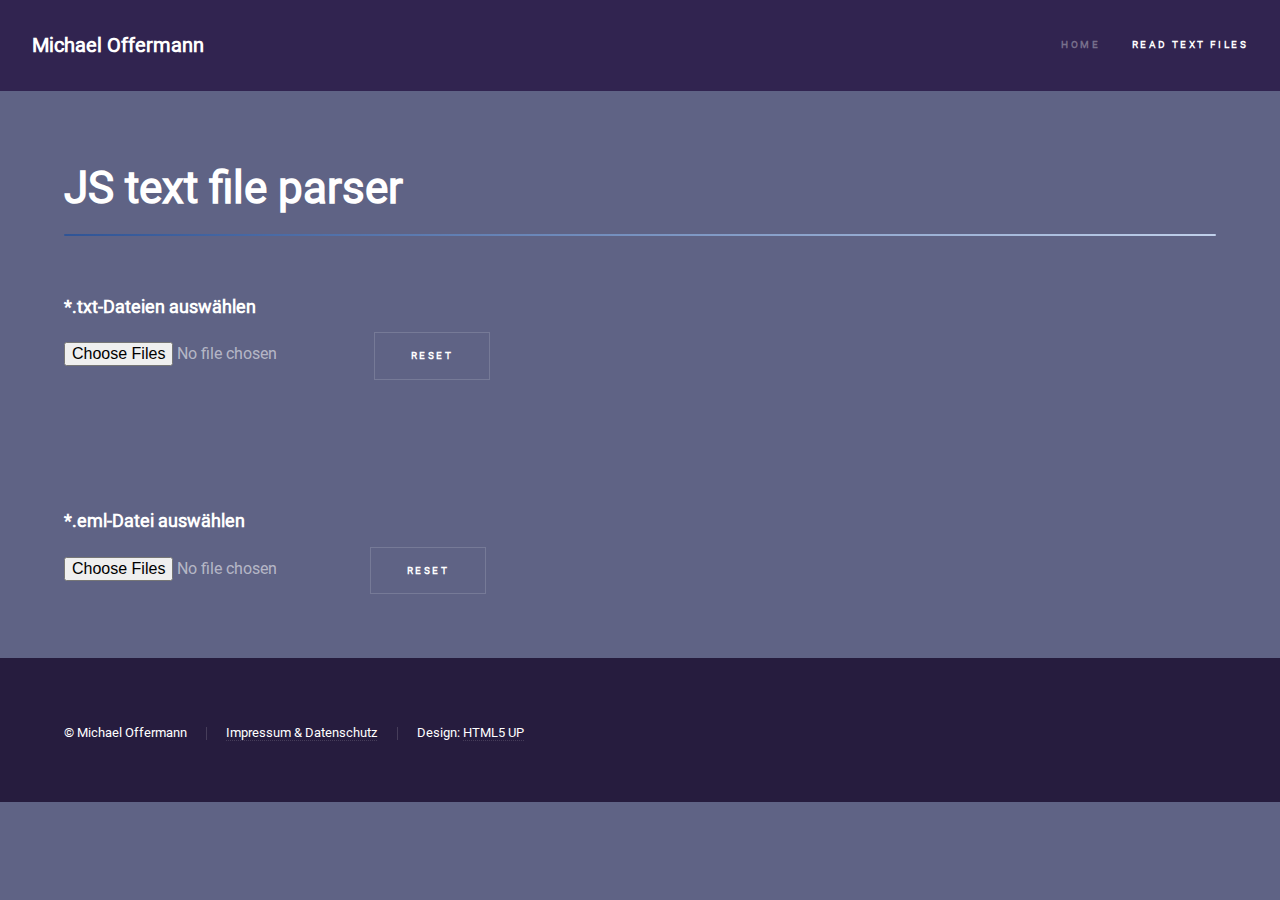
==== read-eml/index.html @ c966c5dd "added new page: eml-parser" ====
<!DOCTYPE HTML>
<!--
	Hyperspace by HTML5 UP
	html5up.net | @ajlkn
	Free for personal and commercial use under the CCA 3.0 license (html5up.net/license)
-->
<html lang="de">
	<head>
		<title>Txt parser – Michael Offermann</title>
		<meta charset="utf-8" />
		<meta name="viewport" content="width=device-width, initial-scale=1, user-scalable=no" />
		<link rel="stylesheet" href="../assets/css/main.css" />
		<noscript><link rel="stylesheet" href="../assets/css/noscript.css" /></noscript>
	</head>
	<body class="is-preload">

		<!-- Header -->
			<header id="header">
				<a href="../index.html" class="title">Michael Offermann</a>
				<nav>
					<ul>
						<li><a href="../index.html">Home</a></li>
						<li><a href="index.html" class="active">Read text files</a></li>
					</ul>
				</nav>
			</header>

		<!-- Wrapper -->
			<div id="wrapper">

				<!-- Main -->
					<section id="main" class="wrapper">
						<div class="inner">
							<h1 class="major">JS text file parser</h1>
							<form>
								<label for="inputfile">*.txt-Dateien auswählen</label>
								<input type="file" name="inputfile" id="inputfile" accept=".txt,.msg" multiple onchange="previewFile()">
								<input type="button" value="Reset" id="clearForm">
						</form>
						<div class="output"></p>
						</div>
					</section>
					<section id="main" class="wrapper">
						<div class="inner msg-example">

							<div class="field-block">
								<form><label for="src-file">*.eml-Datei auswählen</label> <input type="file" class="src-file" name="src-file" multiple /><input type="button" value="Reset" id="clearEmail"></form>

							</div>
						  
							<div class="msg-info" style="display: none;">
							  <div class="info-box wizard-msg">
								<!--.msg file name: <span class="msg-file-name"></span>-->
							  </div>
							  <div class="field-block">
								<div class="msg-body"></div>
								<div class="body-email">E-Mailadressen</div>
							  </div>
							</div>
						  </div>
					</section>
			</div>

		<!-- Footer -->
			<footer id="footer" class="wrapper alt">
				<div class="inner">
					<ul class="menu">
						<li>&copy; Michael Offermann</li><li><a href="../privacy.html">Impressum &amp; Datenschutz</a></li><li>Design: <a href="http://html5up.net">HTML5 UP</a></li>
					</ul>
				</div>
			</footer>

		<!-- Scripts -->
			<script src="../assets/js/jquery.min.js"></script>
			<script src="../assets/js/jquery.scrollex.min.js"></script>
			<script src="../assets/js/jquery.scrolly.min.js"></script>
			<script src="../assets/js/browser.min.js"></script>
			<script src="../assets/js/breakpoints.min.js"></script>
			<script src="../assets/js/util.js"></script>
			<script src="../assets/js/main.js"></script>
			<script src="document-import.js"></script>
			<script src="DataStream.js"></script>
			<script src="msg.reader.js"></script>
			<script src="parse-eml.js"></script>

	</body>
</html>
---- assets/css/main.css ----
@import url(fontawesome-all.min.css);
/* roboto-regular - latin */
@font-face {
  font-family: "Roboto";
  font-style: normal;
  font-weight: 400;
  font-display: swap;
  src: url("../webfonts/roboto-v29-latin-regular.eot"); /* IE9 Compat Modes */
  src: local(""),
    url("../webfonts/roboto-v29-latin-regular.eot?#iefix")
      format("embedded-opentype"),
    /* IE6-IE8 */ url("../webfonts/roboto-v29-latin-regular.woff2")
      format("woff2"),
    /* Super Modern Browsers */ url("../webfonts/roboto-v29-latin-regular.woff")
      format("woff"),
    /* Modern Browsers */ url("../webfonts/roboto-v29-latin-regular.ttf")
      format("truetype"),
    /* Safari, Android, iOS */
      url("../webfonts/roboto-v29-latin-regular.svg#Roboto") format("svg"); /* Legacy iOS */
}

/*
	Hyperspace by HTML5 UP
	html5up.net | @ajlkn
	Free for personal and commercial use under the CCA 3.0 license (html5up.net/license)
*/

html,
body,
div,
span,
applet,
object,
iframe,
h1,
h2,
h3,
h4,
h5,
h6,
p,
blockquote,
pre,
a,
abbr,
acronym,
address,
big,
cite,
code,
del,
dfn,
em,
img,
ins,
kbd,
q,
s,
samp,
small,
strike,
strong,
sub,
sup,
tt,
var,
b,
u,
i,
center,
dl,
dt,
dd,
ol,
ul,
li,
fieldset,
form,
label,
legend,
table,
caption,
tbody,
tfoot,
thead,
tr,
th,
td,
article,
aside,
canvas,
details,
embed,
figure,
figcaption,
footer,
header,
hgroup,
menu,
nav,
output,
ruby,
section,
summary,
time,
mark,
audio,
video {
  margin: 0;
  padding: 0;
  border: 0;
  font-size: 100%;
  font: inherit;
  vertical-align: baseline;
}

article,
aside,
details,
figcaption,
figure,
footer,
header,
hgroup,
menu,
nav,
section {
  display: block;
}

body {
  line-height: 1;
}

ol,
ul {
  list-style: none;
}

blockquote,
q {
  quotes: none;
}

blockquote:before,
blockquote:after,
q:before,
q:after {
  content: "";
  content: none;
}

table {
  border-collapse: collapse;
  border-spacing: 0;
}

body {
  -webkit-text-size-adjust: none;
}

mark {
  background-color: transparent;
  color: inherit;
}

input::-moz-focus-inner {
  border: 0;
  padding: 0;
}

input,
select,
textarea {
  -moz-appearance: none;
  -webkit-appearance: none;
  -ms-appearance: none;
  appearance: none;
}

/* Basic */

@-ms-viewport {
  width: device-width;
}

body {
  -ms-overflow-style: scrollbar;
}

@media screen and (max-width: 480px) {
  html,
  body {
    min-width: 320px;
  }
}

html {
  box-sizing: border-box;
}

*,
*:before,
*:after {
  box-sizing: inherit;
}

body {
  background: rgb(95, 99, 133) /*#312450 */;
}

body.is-preload *,
body.is-preload *:before,
body.is-preload *:after {
  -moz-animation: none !important;
  -webkit-animation: none !important;
  -ms-animation: none !important;
  animation: none !important;
  -moz-transition: none !important;
  -webkit-transition: none !important;
  -ms-transition: none !important;
  transition: none !important;
}

/* Type */

body,
input,
select,
textarea {
  color: rgba(255, 255, 255, 0.55);
  font-family: "Roboto", sans-serif;
  font-size: 16.5pt;
  font-weight: normal;
  line-height: 1.75;
}

@media screen and (max-width: 1680px) {
  body,
  input,
  select,
  textarea {
    font-size: 13pt;
  }
}

@media screen and (max-width: 1280px) {
  body,
  input,
  select,
  textarea {
    font-size: 12pt;
  }
}

@media screen and (max-width: 360px) {
  body,
  input,
  select,
  textarea {
    font-size: 11pt;
  }
}

a {
  -moz-transition: color 0.2s ease, border-bottom-color 0.2s ease;
  -webkit-transition: color 0.2s ease, border-bottom-color 0.2s ease;
  -ms-transition: color 0.2s ease, border-bottom-color 0.2s ease;
  transition: color 0.2s ease, border-bottom-color 0.2s ease;
  border-bottom: dotted 1px rgba(255, 255, 255, 0.35);
  color: inherit;
  text-decoration: none;
}

a:hover {
  border-bottom-color: transparent;
  color: #ffffff;
}

strong,
b {
  color: #ffffff;
  font-weight: bold;
}

em,
i {
  font-style: italic;
}

p {
  margin: 0 0 2em 0;
}

h1,
h2,
h3,
h4,
h5,
h6 {
  color: #ffffff;
  font-weight: bold;
  line-height: 1.5;
  margin: 0 0 0.5em 0;
}

h1 a,
h2 a,
h3 a,
h4 a,
h5 a,
h6 a {
  color: inherit;
  text-decoration: none;
}

h1 {
  font-size: 2.75em;
}

h1.major {
  margin: 0 0 1.3em 0;
  position: relative;
  padding-bottom: 0.35em;
}

h1.major:after {
  background-image: -moz-linear-gradient(to right, #2f5496, #c1d1eb);
  background-image: -webkit-linear-gradient(to right, #2f5496, #c1d1eb);
  background-image: -ms-linear-gradient(to right, #2f5496, #c1d1eb);
  background-image: linear-gradient(to right, #2f5496, #c1d1eb);
  -moz-transition: max-width 0.2s ease;
  -webkit-transition: max-width 0.2s ease;
  -ms-transition: max-width 0.2s ease;
  transition: max-width 0.2s ease;
  border-radius: 0.2em;
  bottom: 0;
  content: "";
  height: 0.05em;
  position: absolute;
  right: 0;
  width: 100%;
}

h2 {
  font-size: 1.75em;
}

h3 {
  font-size: 1.1em;
}

h4 {
  font-size: 1em;
}

h5 {
  font-size: 0.8em;
}

h6 {
  font-size: 0.6em;
}

@media screen and (max-width: 736px) {
  h1 {
    font-size: 2em;
  }

  h2 {
    font-size: 1.25em;
  }

  h3 {
    font-size: 1em;
  }

  h4 {
    font-size: 0.8em;
  }

  h5 {
    font-size: 0.6em;
  }

  h6 {
    font-size: 0.6em;
  }
}

sub {
  font-size: 0.8em;
  position: relative;
  top: 0.5em;
}

sup {
  font-size: 0.8em;
  position: relative;
  top: -0.5em;
}

blockquote {
  border-left: solid 4px rgba(255, 255, 255, 0.15);
  font-style: italic;
  margin: 0 0 2em 0;
  padding: 0.5em 0 0.5em 2em;
}

code {
  background: rgba(255, 255, 255, 0.05);
  border-radius: 0.25em;
  border: solid 1px rgba(255, 255, 255, 0.15);
  font-family: "Courier New", monospace;
  font-size: 0.9em;
  margin: 0 0.25em;
  padding: 0.25em 0.65em;
}

pre {
  -webkit-overflow-scrolling: touch;
  font-family: "Courier New", monospace;
  font-size: 0.9em;
  margin: 0 0 2em 0;
}

pre code {
  display: block;
  line-height: 1.75em;
  padding: 1em 1.5em;
  overflow-x: auto;
}

hr {
  border: 0;
  border-bottom: solid 1px rgba(255, 255, 255, 0.15);
  margin: 2em 0;
}

hr.major {
  margin: 3em 0;
}

.align-left {
  text-align: left;
}

.align-center {
  text-align: center;
}

.align-right {
  text-align: right;
}

/* Row */

.row {
  display: flex;
  flex-wrap: wrap;
  box-sizing: border-box;
  align-items: stretch;
}

.row > * {
  box-sizing: border-box;
}

.row.gtr-uniform > * > :last-child {
  margin-bottom: 0;
}

.row.aln-left {
  justify-content: flex-start;
}

.row.aln-center {
  justify-content: center;
}

.row.aln-right {
  justify-content: flex-end;
}

.row.aln-top {
  align-items: flex-start;
}

.row.aln-middle {
  align-items: center;
}

.row.aln-bottom {
  align-items: flex-end;
}

.row > .imp {
  order: -1;
}

.row > .col-1 {
  width: 8.33333%;
}

.row > .off-1 {
  margin-left: 8.33333%;
}

.row > .col-2 {
  width: 16.66667%;
}

.row > .off-2 {
  margin-left: 16.66667%;
}

.row > .col-3 {
  width: 25%;
}

.row > .off-3 {
  margin-left: 25%;
}

.row > .col-4 {
  width: 33.33333%;
}

.row > .off-4 {
  margin-left: 33.33333%;
}

.row > .col-5 {
  width: 41.66667%;
}

.row > .off-5 {
  margin-left: 41.66667%;
}

.row > .col-6 {
  width: 50%;
}

.row > .off-6 {
  margin-left: 50%;
}

.row > .col-7 {
  width: 58.33333%;
}

.row > .off-7 {
  margin-left: 58.33333%;
}

.row > .col-8 {
  width: 66.66667%;
}

.row > .off-8 {
  margin-left: 66.66667%;
}

.row > .col-9 {
  width: 75%;
}

.row > .off-9 {
  margin-left: 75%;
}

.row > .col-10 {
  width: 83.33333%;
}

.row > .off-10 {
  margin-left: 83.33333%;
}

.row > .col-11 {
  width: 91.66667%;
}

.row > .off-11 {
  margin-left: 91.66667%;
}

.row > .col-12 {
  width: 100%;
}

.row > .off-12 {
  margin-left: 100%;
}

.row.gtr-0 {
  margin-top: 0;
  margin-left: 0em;
}

.row.gtr-0 > * {
  padding: 0 0 0 0em;
}

.row.gtr-0.gtr-uniform {
  margin-top: 0em;
}

.row.gtr-0.gtr-uniform > * {
  padding-top: 0em;
}

.row.gtr-25 {
  margin-top: 0;
  margin-left: -0.375em;
}

.row.gtr-25 > * {
  padding: 0 0 0 0.375em;
}

.row.gtr-25.gtr-uniform {
  margin-top: -0.375em;
}

.row.gtr-25.gtr-uniform > * {
  padding-top: 0.375em;
}

.row.gtr-50 {
  margin-top: 0;
  margin-left: -0.75em;
}

.row.gtr-50 > * {
  padding: 0 0 0 0.75em;
}

.row.gtr-50.gtr-uniform {
  margin-top: -0.75em;
}

.row.gtr-50.gtr-uniform > * {
  padding-top: 0.75em;
}

.row {
  margin-top: 0;
  margin-left: -1.5em;
}

.row > * {
  padding: 0 0 0 1.5em;
}

.row.gtr-uniform {
  margin-top: -1.5em;
}

.row.gtr-uniform > * {
  padding-top: 1.5em;
}

.row.gtr-150 {
  margin-top: 0;
  margin-left: -2.25em;
}

.row.gtr-150 > * {
  padding: 0 0 0 2.25em;
}

.row.gtr-150.gtr-uniform {
  margin-top: -2.25em;
}

.row.gtr-150.gtr-uniform > * {
  padding-top: 2.25em;
}

.row.gtr-200 {
  margin-top: 0;
  margin-left: -3em;
}

.row.gtr-200 > * {
  padding: 0 0 0 3em;
}

.row.gtr-200.gtr-uniform {
  margin-top: -3em;
}

.row.gtr-200.gtr-uniform > * {
  padding-top: 3em;
}

@media screen and (max-width: 1680px) {
  .row {
    display: flex;
    flex-wrap: wrap;
    box-sizing: border-box;
    align-items: stretch;
  }

  .row > * {
    box-sizing: border-box;
  }

  .row.gtr-uniform > * > :last-child {
    margin-bottom: 0;
  }

  .row.aln-left {
    justify-content: flex-start;
  }

  .row.aln-center {
    justify-content: center;
  }

  .row.aln-right {
    justify-content: flex-end;
  }

  .row.aln-top {
    align-items: flex-start;
  }

  .row.aln-middle {
    align-items: center;
  }

  .row.aln-bottom {
    align-items: flex-end;
  }

  .row > .imp-xlarge {
    order: -1;
  }

  .row > .col-1-xlarge {
    width: 8.33333%;
  }

  .row > .off-1-xlarge {
    margin-left: 8.33333%;
  }

  .row > .col-2-xlarge {
    width: 16.66667%;
  }

  .row > .off-2-xlarge {
    margin-left: 16.66667%;
  }

  .row > .col-3-xlarge {
    width: 25%;
  }

  .row > .off-3-xlarge {
    margin-left: 25%;
  }

  .row > .col-4-xlarge {
    width: 33.33333%;
  }

  .row > .off-4-xlarge {
    margin-left: 33.33333%;
  }

  .row > .col-5-xlarge {
    width: 41.66667%;
  }

  .row > .off-5-xlarge {
    margin-left: 41.66667%;
  }

  .row > .col-6-xlarge {
    width: 50%;
  }

  .row > .off-6-xlarge {
    margin-left: 50%;
  }

  .row > .col-7-xlarge {
    width: 58.33333%;
  }

  .row > .off-7-xlarge {
    margin-left: 58.33333%;
  }

  .row > .col-8-xlarge {
    width: 66.66667%;
  }

  .row > .off-8-xlarge {
    margin-left: 66.66667%;
  }

  .row > .col-9-xlarge {
    width: 75%;
  }

  .row > .off-9-xlarge {
    margin-left: 75%;
  }

  .row > .col-10-xlarge {
    width: 83.33333%;
  }

  .row > .off-10-xlarge {
    margin-left: 83.33333%;
  }

  .row > .col-11-xlarge {
    width: 91.66667%;
  }

  .row > .off-11-xlarge {
    margin-left: 91.66667%;
  }

  .row > .col-12-xlarge {
    width: 100%;
  }

  .row > .off-12-xlarge {
    margin-left: 100%;
  }

  .row.gtr-0 {
    margin-top: 0;
    margin-left: 0em;
  }

  .row.gtr-0 > * {
    padding: 0 0 0 0em;
  }

  .row.gtr-0.gtr-uniform {
    margin-top: 0em;
  }

  .row.gtr-0.gtr-uniform > * {
    padding-top: 0em;
  }

  .row.gtr-25 {
    margin-top: 0;
    margin-left: -0.375em;
  }

  .row.gtr-25 > * {
    padding: 0 0 0 0.375em;
  }

  .row.gtr-25.gtr-uniform {
    margin-top: -0.375em;
  }

  .row.gtr-25.gtr-uniform > * {
    padding-top: 0.375em;
  }

  .row.gtr-50 {
    margin-top: 0;
    margin-left: -0.75em;
  }

  .row.gtr-50 > * {
    padding: 0 0 0 0.75em;
  }

  .row.gtr-50.gtr-uniform {
    margin-top: -0.75em;
  }

  .row.gtr-50.gtr-uniform > * {
    padding-top: 0.75em;
  }

  .row {
    margin-top: 0;
    margin-left: -1.5em;
  }

  .row > * {
    padding: 0 0 0 1.5em;
  }

  .row.gtr-uniform {
    margin-top: -1.5em;
  }

  .row.gtr-uniform > * {
    padding-top: 1.5em;
  }

  .row.gtr-150 {
    margin-top: 0;
    margin-left: -2.25em;
  }

  .row.gtr-150 > * {
    padding: 0 0 0 2.25em;
  }

  .row.gtr-150.gtr-uniform {
    margin-top: -2.25em;
  }

  .row.gtr-150.gtr-uniform > * {
    padding-top: 2.25em;
  }

  .row.gtr-200 {
    margin-top: 0;
    margin-left: -3em;
  }

  .row.gtr-200 > * {
    padding: 0 0 0 3em;
  }

  .row.gtr-200.gtr-uniform {
    margin-top: -3em;
  }

  .row.gtr-200.gtr-uniform > * {
    padding-top: 3em;
  }
}

@media screen and (max-width: 1280px) {
  .row {
    display: flex;
    flex-wrap: wrap;
    box-sizing: border-box;
    align-items: stretch;
  }

  .row > * {
    box-sizing: border-box;
  }

  .row.gtr-uniform > * > :last-child {
    margin-bottom: 0;
  }

  .row.aln-left {
    justify-content: flex-start;
  }

  .row.aln-center {
    justify-content: center;
  }

  .row.aln-right {
    justify-content: flex-end;
  }

  .row.aln-top {
    align-items: flex-start;
  }

  .row.aln-middle {
    align-items: center;
  }

  .row.aln-bottom {
    align-items: flex-end;
  }

  .row > .imp-large {
    order: -1;
  }

  .row > .col-1-large {
    width: 8.33333%;
  }

  .row > .off-1-large {
    margin-left: 8.33333%;
  }

  .row > .col-2-large {
    width: 16.66667%;
  }

  .row > .off-2-large {
    margin-left: 16.66667%;
  }

  .row > .col-3-large {
    width: 25%;
  }

  .row > .off-3-large {
    margin-left: 25%;
  }

  .row > .col-4-large {
    width: 33.33333%;
  }

  .row > .off-4-large {
    margin-left: 33.33333%;
  }

  .row > .col-5-large {
    width: 41.66667%;
  }

  .row > .off-5-large {
    margin-left: 41.66667%;
  }

  .row > .col-6-large {
    width: 50%;
  }

  .row > .off-6-large {
    margin-left: 50%;
  }

  .row > .col-7-large {
    width: 58.33333%;
  }

  .row > .off-7-large {
    margin-left: 58.33333%;
  }

  .row > .col-8-large {
    width: 66.66667%;
  }

  .row > .off-8-large {
    margin-left: 66.66667%;
  }

  .row > .col-9-large {
    width: 75%;
  }

  .row > .off-9-large {
    margin-left: 75%;
  }

  .row > .col-10-large {
    width: 83.33333%;
  }

  .row > .off-10-large {
    margin-left: 83.33333%;
  }

  .row > .col-11-large {
    width: 91.66667%;
  }

  .row > .off-11-large {
    margin-left: 91.66667%;
  }

  .row > .col-12-large {
    width: 100%;
  }

  .row > .off-12-large {
    margin-left: 100%;
  }

  .row.gtr-0 {
    margin-top: 0;
    margin-left: 0em;
  }

  .row.gtr-0 > * {
    padding: 0 0 0 0em;
  }

  .row.gtr-0.gtr-uniform {
    margin-top: 0em;
  }

  .row.gtr-0.gtr-uniform > * {
    padding-top: 0em;
  }

  .row.gtr-25 {
    margin-top: 0;
    margin-left: -0.375em;
  }

  .row.gtr-25 > * {
    padding: 0 0 0 0.375em;
  }

  .row.gtr-25.gtr-uniform {
    margin-top: -0.375em;
  }

  .row.gtr-25.gtr-uniform > * {
    padding-top: 0.375em;
  }

  .row.gtr-50 {
    margin-top: 0;
    margin-left: -0.75em;
  }

  .row.gtr-50 > * {
    padding: 0 0 0 0.75em;
  }

  .row.gtr-50.gtr-uniform {
    margin-top: -0.75em;
  }

  .row.gtr-50.gtr-uniform > * {
    padding-top: 0.75em;
  }

  .row {
    margin-top: 0;
    margin-left: -1.5em;
  }

  .row > * {
    padding: 0 0 0 1.5em;
  }

  .row.gtr-uniform {
    margin-top: -1.5em;
  }

  .row.gtr-uniform > * {
    padding-top: 1.5em;
  }

  .row.gtr-150 {
    margin-top: 0;
    margin-left: -2.25em;
  }

  .row.gtr-150 > * {
    padding: 0 0 0 2.25em;
  }

  .row.gtr-150.gtr-uniform {
    margin-top: -2.25em;
  }

  .row.gtr-150.gtr-uniform > * {
    padding-top: 2.25em;
  }

  .row.gtr-200 {
    margin-top: 0;
    margin-left: -3em;
  }

  .row.gtr-200 > * {
    padding: 0 0 0 3em;
  }

  .row.gtr-200.gtr-uniform {
    margin-top: -3em;
  }

  .row.gtr-200.gtr-uniform > * {
    padding-top: 3em;
  }
}

@media screen and (max-width: 980px) {
  .row {
    display: flex;
    flex-wrap: wrap;
    box-sizing: border-box;
    align-items: stretch;
  }

  .row > * {
    box-sizing: border-box;
  }

  .row.gtr-uniform > * > :last-child {
    margin-bottom: 0;
  }

  .row.aln-left {
    justify-content: flex-start;
  }

  .row.aln-center {
    justify-content: center;
  }

  .row.aln-right {
    justify-content: flex-end;
  }

  .row.aln-top {
    align-items: flex-start;
  }

  .row.aln-middle {
    align-items: center;
  }

  .row.aln-bottom {
    align-items: flex-end;
  }

  .row > .imp-medium {
    order: -1;
  }

  .row > .col-1-medium {
    width: 8.33333%;
  }

  .row > .off-1-medium {
    margin-left: 8.33333%;
  }

  .row > .col-2-medium {
    width: 16.66667%;
  }

  .row > .off-2-medium {
    margin-left: 16.66667%;
  }

  .row > .col-3-medium {
    width: 25%;
  }

  .row > .off-3-medium {
    margin-left: 25%;
  }

  .row > .col-4-medium {
    width: 33.33333%;
  }

  .row > .off-4-medium {
    margin-left: 33.33333%;
  }

  .row > .col-5-medium {
    width: 41.66667%;
  }

  .row > .off-5-medium {
    margin-left: 41.66667%;
  }

  .row > .col-6-medium {
    width: 50%;
  }

  .row > .off-6-medium {
    margin-left: 50%;
  }

  .row > .col-7-medium {
    width: 58.33333%;
  }

  .row > .off-7-medium {
    margin-left: 58.33333%;
  }

  .row > .col-8-medium {
    width: 66.66667%;
  }

  .row > .off-8-medium {
    margin-left: 66.66667%;
  }

  .row > .col-9-medium {
    width: 75%;
  }

  .row > .off-9-medium {
    margin-left: 75%;
  }

  .row > .col-10-medium {
    width: 83.33333%;
  }

  .row > .off-10-medium {
    margin-left: 83.33333%;
  }

  .row > .col-11-medium {
    width: 91.66667%;
  }

  .row > .off-11-medium {
    margin-left: 91.66667%;
  }

  .row > .col-12-medium {
    width: 100%;
  }

  .row > .off-12-medium {
    margin-left: 100%;
  }

  .row.gtr-0 {
    margin-top: 0;
    margin-left: 0em;
  }

  .row.gtr-0 > * {
    padding: 0 0 0 0em;
  }

  .row.gtr-0.gtr-uniform {
    margin-top: 0em;
  }

  .row.gtr-0.gtr-uniform > * {
    padding-top: 0em;
  }

  .row.gtr-25 {
    margin-top: 0;
    margin-left: -0.375em;
  }

  .row.gtr-25 > * {
    padding: 0 0 0 0.375em;
  }

  .row.gtr-25.gtr-uniform {
    margin-top: -0.375em;
  }

  .row.gtr-25.gtr-uniform > * {
    padding-top: 0.375em;
  }

  .row.gtr-50 {
    margin-top: 0;
    margin-left: -0.75em;
  }

  .row.gtr-50 > * {
    padding: 0 0 0 0.75em;
  }

  .row.gtr-50.gtr-uniform {
    margin-top: -0.75em;
  }

  .row.gtr-50.gtr-uniform > * {
    padding-top: 0.75em;
  }

  .row {
    margin-top: 0;
    margin-left: -1.5em;
  }

  .row > * {
    padding: 0 0 0 1.5em;
  }

  .row.gtr-uniform {
    margin-top: -1.5em;
  }

  .row.gtr-uniform > * {
    padding-top: 1.5em;
  }

  .row.gtr-150 {
    margin-top: 0;
    margin-left: -2.25em;
  }

  .row.gtr-150 > * {
    padding: 0 0 0 2.25em;
  }

  .row.gtr-150.gtr-uniform {
    margin-top: -2.25em;
  }

  .row.gtr-150.gtr-uniform > * {
    padding-top: 2.25em;
  }

  .row.gtr-200 {
    margin-top: 0;
    margin-left: -3em;
  }

  .row.gtr-200 > * {
    padding: 0 0 0 3em;
  }

  .row.gtr-200.gtr-uniform {
    margin-top: -3em;
  }

  .row.gtr-200.gtr-uniform > * {
    padding-top: 3em;
  }
}

@media screen and (max-width: 736px) {
  .row {
    display: flex;
    flex-wrap: wrap;
    box-sizing: border-box;
    align-items: stretch;
  }

  .row > * {
    box-sizing: border-box;
  }

  .row.gtr-uniform > * > :last-child {
    margin-bottom: 0;
  }

  .row.aln-left {
    justify-content: flex-start;
  }

  .row.aln-center {
    justify-content: center;
  }

  .row.aln-right {
    justify-content: flex-end;
  }

  .row.aln-top {
    align-items: flex-start;
  }

  .row.aln-middle {
    align-items: center;
  }

  .row.aln-bottom {
    align-items: flex-end;
  }

  .row > .imp-small {
    order: -1;
  }

  .row > .col-1-small {
    width: 8.33333%;
  }

  .row > .off-1-small {
    margin-left: 8.33333%;
  }

  .row > .col-2-small {
    width: 16.66667%;
  }

  .row > .off-2-small {
    margin-left: 16.66667%;
  }

  .row > .col-3-small {
    width: 25%;
  }

  .row > .off-3-small {
    margin-left: 25%;
  }

  .row > .col-4-small {
    width: 33.33333%;
  }

  .row > .off-4-small {
    margin-left: 33.33333%;
  }

  .row > .col-5-small {
    width: 41.66667%;
  }

  .row > .off-5-small {
    margin-left: 41.66667%;
  }

  .row > .col-6-small {
    width: 50%;
  }

  .row > .off-6-small {
    margin-left: 50%;
  }

  .row > .col-7-small {
    width: 58.33333%;
  }

  .row > .off-7-small {
    margin-left: 58.33333%;
  }

  .row > .col-8-small {
    width: 66.66667%;
  }

  .row > .off-8-small {
    margin-left: 66.66667%;
  }

  .row > .col-9-small {
    width: 75%;
  }

  .row > .off-9-small {
    margin-left: 75%;
  }

  .row > .col-10-small {
    width: 83.33333%;
  }

  .row > .off-10-small {
    margin-left: 83.33333%;
  }

  .row > .col-11-small {
    width: 91.66667%;
  }

  .row > .off-11-small {
    margin-left: 91.66667%;
  }

  .row > .col-12-small {
    width: 100%;
  }

  .row > .off-12-small {
    margin-left: 100%;
  }

  .row.gtr-0 {
    margin-top: 0;
    margin-left: 0em;
  }

  .row.gtr-0 > * {
    padding: 0 0 0 0em;
  }

  .row.gtr-0.gtr-uniform {
    margin-top: 0em;
  }

  .row.gtr-0.gtr-uniform > * {
    padding-top: 0em;
  }

  .row.gtr-25 {
    margin-top: 0;
    margin-left: -0.375em;
  }

  .row.gtr-25 > * {
    padding: 0 0 0 0.375em;
  }

  .row.gtr-25.gtr-uniform {
    margin-top: -0.375em;
  }

  .row.gtr-25.gtr-uniform > * {
    padding-top: 0.375em;
  }

  .row.gtr-50 {
    margin-top: 0;
    margin-left: -0.75em;
  }

  .row.gtr-50 > * {
    padding: 0 0 0 0.75em;
  }

  .row.gtr-50.gtr-uniform {
    margin-top: -0.75em;
  }

  .row.gtr-50.gtr-uniform > * {
    padding-top: 0.75em;
  }

  .row {
    margin-top: 0;
    margin-left: -1.5em;
  }

  .row > * {
    padding: 0 0 0 1.5em;
  }

  .row.gtr-uniform {
    margin-top: -1.5em;
  }

  .row.gtr-uniform > * {
    padding-top: 1.5em;
  }

  .row.gtr-150 {
    margin-top: 0;
    margin-left: -2.25em;
  }

  .row.gtr-150 > * {
    padding: 0 0 0 2.25em;
  }

  .row.gtr-150.gtr-uniform {
    margin-top: -2.25em;
  }

  .row.gtr-150.gtr-uniform > * {
    padding-top: 2.25em;
  }

  .row.gtr-200 {
    margin-top: 0;
    margin-left: -3em;
  }

  .row.gtr-200 > * {
    padding: 0 0 0 3em;
  }

  .row.gtr-200.gtr-uniform {
    margin-top: -3em;
  }

  .row.gtr-200.gtr-uniform > * {
    padding-top: 3em;
  }
}

@media screen and (max-width: 480px) {
  .row {
    display: flex;
    flex-wrap: wrap;
    box-sizing: border-box;
    align-items: stretch;
  }

  .row > * {
    box-sizing: border-box;
  }

  .row.gtr-uniform > * > :last-child {
    margin-bottom: 0;
  }

  .row.aln-left {
    justify-content: flex-start;
  }

  .row.aln-center {
    justify-content: center;
  }

  .row.aln-right {
    justify-content: flex-end;
  }

  .row.aln-top {
    align-items: flex-start;
  }

  .row.aln-middle {
    align-items: center;
  }

  .row.aln-bottom {
    align-items: flex-end;
  }

  .row > .imp-xsmall {
    order: -1;
  }

  .row > .col-1-xsmall {
    width: 8.33333%;
  }

  .row > .off-1-xsmall {
    margin-left: 8.33333%;
  }

  .row > .col-2-xsmall {
    width: 16.66667%;
  }

  .row > .off-2-xsmall {
    margin-left: 16.66667%;
  }

  .row > .col-3-xsmall {
    width: 25%;
  }

  .row > .off-3-xsmall {
    margin-left: 25%;
  }

  .row > .col-4-xsmall {
    width: 33.33333%;
  }

  .row > .off-4-xsmall {
    margin-left: 33.33333%;
  }

  .row > .col-5-xsmall {
    width: 41.66667%;
  }

  .row > .off-5-xsmall {
    margin-left: 41.66667%;
  }

  .row > .col-6-xsmall {
    width: 50%;
  }

  .row > .off-6-xsmall {
    margin-left: 50%;
  }

  .row > .col-7-xsmall {
    width: 58.33333%;
  }

  .row > .off-7-xsmall {
    margin-left: 58.33333%;
  }

  .row > .col-8-xsmall {
    width: 66.66667%;
  }

  .row > .off-8-xsmall {
    margin-left: 66.66667%;
  }

  .row > .col-9-xsmall {
    width: 75%;
  }

  .row > .off-9-xsmall {
    margin-left: 75%;
  }

  .row > .col-10-xsmall {
    width: 83.33333%;
  }

  .row > .off-10-xsmall {
    margin-left: 83.33333%;
  }

  .row > .col-11-xsmall {
    width: 91.66667%;
  }

  .row > .off-11-xsmall {
    margin-left: 91.66667%;
  }

  .row > .col-12-xsmall {
    width: 100%;
  }

  .row > .off-12-xsmall {
    margin-left: 100%;
  }

  .row.gtr-0 {
    margin-top: 0;
    margin-left: 0em;
  }

  .row.gtr-0 > * {
    padding: 0 0 0 0em;
  }

  .row.gtr-0.gtr-uniform {
    margin-top: 0em;
  }

  .row.gtr-0.gtr-uniform > * {
    padding-top: 0em;
  }

  .row.gtr-25 {
    margin-top: 0;
    margin-left: -0.375em;
  }

  .row.gtr-25 > * {
    padding: 0 0 0 0.375em;
  }

  .row.gtr-25.gtr-uniform {
    margin-top: -0.375em;
  }

  .row.gtr-25.gtr-uniform > * {
    padding-top: 0.375em;
  }

  .row.gtr-50 {
    margin-top: 0;
    margin-left: -0.75em;
  }

  .row.gtr-50 > * {
    padding: 0 0 0 0.75em;
  }

  .row.gtr-50.gtr-uniform {
    margin-top: -0.75em;
  }

  .row.gtr-50.gtr-uniform > * {
    padding-top: 0.75em;
  }

  .row {
    margin-top: 0;
    margin-left: -1.5em;
  }

  .row > * {
    padding: 0 0 0 1.5em;
  }

  .row.gtr-uniform {
    margin-top: -1.5em;
  }

  .row.gtr-uniform > * {
    padding-top: 1.5em;
  }

  .row.gtr-150 {
    margin-top: 0;
    margin-left: -2.25em;
  }

  .row.gtr-150 > * {
    padding: 0 0 0 2.25em;
  }

  .row.gtr-150.gtr-uniform {
    margin-top: -2.25em;
  }

  .row.gtr-150.gtr-uniform > * {
    padding-top: 2.25em;
  }

  .row.gtr-200 {
    margin-top: 0;
    margin-left: -3em;
  }

  .row.gtr-200 > * {
    padding: 0 0 0 3em;
  }

  .row.gtr-200.gtr-uniform {
    margin-top: -3em;
  }

  .row.gtr-200.gtr-uniform > * {
    padding-top: 3em;
  }
}

/* Box */

.box {
  border-radius: 0.25em;
  border: solid 1px rgba(255, 255, 255, 0.15);
  margin-bottom: 2em;
  padding: 1.5em;
}

.box > :last-child,
.box > :last-child > :last-child,
.box > :last-child > :last-child > :last-child {
  margin-bottom: 0;
}

.box.alt {
  border: 0;
  border-radius: 0;
  padding: 0;
}

/* Button */

input[type="submit"],
input[type="reset"],
input[type="button"],
button,
.button {
  -moz-appearance: none;
  -webkit-appearance: none;
  -ms-appearance: none;
  appearance: none;
  -moz-transition: border-color 0.2s ease;
  -webkit-transition: border-color 0.2s ease;
  -ms-transition: border-color 0.2s ease;
  transition: border-color 0.2s ease;
  background-color: transparent;
  border: solid 1px !important;
  border-color: rgba(255, 255, 255, 0.15) !important;
  border-radius: 0em;
  color: #ffffff !important;
  cursor: pointer;
  display: inline-block;
  font-size: 0.6em;
  font-weight: bold;
  height: calc(4.75em + 2px);
  letter-spacing: 0.25em;
  line-height: 4.75em;
  outline: 0;
  padding: 0 3.75em;
  position: relative;
  text-align: center;
  text-decoration: none;
  text-transform: uppercase;
  white-space: nowrap;
}

.button.academia {
  height: auto;
  white-space: normal;
}

input[type="submit"]:after,
input[type="reset"]:after,
input[type="button"]:after,
button:after,
.button:after {
  -moz-transform: scale(0.25);
  -webkit-transform: scale(0.25);
  -ms-transform: scale(0.25);
  transform: scale(0.25);
  pointer-events: none;
  -moz-transition: opacity 0.2s ease, -moz-transform 0.2s ease;
  -webkit-transition: opacity 0.2s ease, -webkit-transform 0.2s ease;
  -ms-transition: opacity 0.2s ease, -ms-transform 0.2s ease;
  transition: opacity 0.2s ease, transform 0.2s ease;
  background: #ffffff;
  border-radius: 0em;
  content: "";
  height: 100%;
  left: 0;
  opacity: 0;
  position: absolute;
  top: 0;
  width: 100%;
}

input[type="submit"].icon:before,
input[type="reset"].icon:before,
input[type="button"].icon:before,
button.icon:before,
.button.icon:before {
  margin-right: 0.75em;
}

input[type="submit"].fit,
input[type="reset"].fit,
input[type="button"].fit,
button.fit,
.button.fit {
  width: 100%;
}

input[type="submit"].small,
input[type="reset"].small,
input[type="button"].small,
button.small,
.button.small {
  font-size: 0.4em;
}

input[type="submit"].large,
input[type="reset"].large,
input[type="button"].large,
button.large,
.button.large {
  font-size: 0.8em;
}

input[type="submit"].primary,
input[type="reset"].primary,
input[type="button"].primary,
button.primary,
.button.primary {
  background-color: #ffffff;
  color: #312450 !important;
}

input[type="submit"].primary:after,
input[type="reset"].primary:after,
input[type="button"].primary:after,
button.primary:after,
.button.primary:after {
  display: none;
}

input[type="submit"].disabled,
input[type="submit"]:disabled,
input[type="reset"].disabled,
input[type="reset"]:disabled,
input[type="button"].disabled,
input[type="button"]:disabled,
button.disabled,
button:disabled,
.button.disabled,
.button:disabled {
  cursor: default;
  opacity: 0.5;
  pointer-events: none;
}

input[type="submit"]:hover,
input[type="reset"]:hover,
input[type="button"]:hover,
button:hover,
.button:hover {
  border-color: rgba(255, 255, 255, 0.55) !important;
}

input[type="submit"]:hover:after,
input[type="reset"]:hover:after,
input[type="button"]:hover:after,
button:hover:after,
.button:hover:after {
  opacity: 0.05;
  -moz-transform: scale(1);
  -webkit-transform: scale(1);
  -ms-transform: scale(1);
  transform: scale(1);
}

input[type="submit"]:hover:active,
input[type="reset"]:hover:active,
input[type="button"]:hover:active,
button:hover:active,
.button:hover:active {
  border-color: #ffffff !important;
}

input[type="submit"]:hover:active:after,
input[type="reset"]:hover:active:after,
input[type="button"]:hover:active:after,
button:hover:active:after,
.button:hover:active:after {
  opacity: 0.1;
}

/* Features */

.features {
  display: -moz-flex;
  display: -webkit-flex;
  display: -ms-flex;
  display: flex;
  -moz-flex-wrap: wrap;
  -webkit-flex-wrap: wrap;
  -ms-flex-wrap: wrap;
  flex-wrap: wrap;
  border-radius: 0.25em;
  border: solid 1px rgba(255, 255, 255, 0.15);
  background: rgba(255, 255, 255, 0.05);
  margin: 0 0 2em 0;
}

.features section {
  padding: 3.5em 3em 1em 7em;
  width: 50%;
  border-top: solid 1px rgba(255, 255, 255, 0.15);
  position: relative;
}

.features section:nth-child(-n + 2) {
  border-top-width: 0;
}

.features section:nth-child(2n) {
  border-left: solid 1px rgba(255, 255, 255, 0.15);
}

.features section .icon {
  -moz-transition: opacity 0.5s ease, -moz-transform 0.5s ease;
  -webkit-transition: opacity 0.5s ease, -webkit-transform 0.5s ease;
  -ms-transition: opacity 0.5s ease, -ms-transform 0.5s ease;
  transition: opacity 0.5s ease, transform 0.5s ease;
  -moz-transition-delay: 1s;
  -webkit-transition-delay: 1s;
  -ms-transition-delay: 1s;
  transition-delay: 1s;
  -moz-transform: scale(1);
  -webkit-transform: scale(1);
  -ms-transform: scale(1);
  transform: scale(1);
  position: absolute;
  left: 3em;
  top: 3em;
  opacity: 1;
}

.features section:nth-child(1) .icon {
  -moz-transition-delay: 0.15s;
  -webkit-transition-delay: 0.15s;
  -ms-transition-delay: 0.15s;
  transition-delay: 0.15s;
}

.features section:nth-child(2) .icon {
  -moz-transition-delay: 0.3s;
  -webkit-transition-delay: 0.3s;
  -ms-transition-delay: 0.3s;
  transition-delay: 0.3s;
}

.features section:nth-child(3) .icon {
  -moz-transition-delay: 0.45s;
  -webkit-transition-delay: 0.45s;
  -ms-transition-delay: 0.45s;
  transition-delay: 0.45s;
}

.features section:nth-child(4) .icon {
  -moz-transition-delay: 0.6s;
  -webkit-transition-delay: 0.6s;
  -ms-transition-delay: 0.6s;
  transition-delay: 0.6s;
}

.features section:nth-child(5) .icon {
  -moz-transition-delay: 0.75s;
  -webkit-transition-delay: 0.75s;
  -ms-transition-delay: 0.75s;
  transition-delay: 0.75s;
}

.features section:nth-child(6) .icon {
  -moz-transition-delay: 0.9s;
  -webkit-transition-delay: 0.9s;
  -ms-transition-delay: 0.9s;
  transition-delay: 0.9s;
}

.features section:nth-child(7) .icon {
  -moz-transition-delay: 1.05s;
  -webkit-transition-delay: 1.05s;
  -ms-transition-delay: 1.05s;
  transition-delay: 1.05s;
}

.features section:nth-child(8) .icon {
  -moz-transition-delay: 1.2s;
  -webkit-transition-delay: 1.2s;
  -ms-transition-delay: 1.2s;
  transition-delay: 1.2s;
}

.features section:nth-child(9) .icon {
  -moz-transition-delay: 1.35s;
  -webkit-transition-delay: 1.35s;
  -ms-transition-delay: 1.35s;
  transition-delay: 1.35s;
}

.features section:nth-child(10) .icon {
  -moz-transition-delay: 1.5s;
  -webkit-transition-delay: 1.5s;
  -ms-transition-delay: 1.5s;
  transition-delay: 1.5s;
}

.features section:nth-child(11) .icon {
  -moz-transition-delay: 1.65s;
  -webkit-transition-delay: 1.65s;
  -ms-transition-delay: 1.65s;
  transition-delay: 1.65s;
}

.features section:nth-child(12) .icon {
  -moz-transition-delay: 1.8s;
  -webkit-transition-delay: 1.8s;
  -ms-transition-delay: 1.8s;
  transition-delay: 1.8s;
}

.features section:nth-child(13) .icon {
  -moz-transition-delay: 1.95s;
  -webkit-transition-delay: 1.95s;
  -ms-transition-delay: 1.95s;
  transition-delay: 1.95s;
}

.features section:nth-child(14) .icon {
  -moz-transition-delay: 2.1s;
  -webkit-transition-delay: 2.1s;
  -ms-transition-delay: 2.1s;
  transition-delay: 2.1s;
}

.features section:nth-child(15) .icon {
  -moz-transition-delay: 2.25s;
  -webkit-transition-delay: 2.25s;
  -ms-transition-delay: 2.25s;
  transition-delay: 2.25s;
}

.features section:nth-child(16) .icon {
  -moz-transition-delay: 2.4s;
  -webkit-transition-delay: 2.4s;
  -ms-transition-delay: 2.4s;
  transition-delay: 2.4s;
}

.features section:nth-child(17) .icon {
  -moz-transition-delay: 2.55s;
  -webkit-transition-delay: 2.55s;
  -ms-transition-delay: 2.55s;
  transition-delay: 2.55s;
}

.features section:nth-child(18) .icon {
  -moz-transition-delay: 2.7s;
  -webkit-transition-delay: 2.7s;
  -ms-transition-delay: 2.7s;
  transition-delay: 2.7s;
}

.features section:nth-child(19) .icon {
  -moz-transition-delay: 2.85s;
  -webkit-transition-delay: 2.85s;
  -ms-transition-delay: 2.85s;
  transition-delay: 2.85s;
}

.features section:nth-child(20) .icon {
  -moz-transition-delay: 3s;
  -webkit-transition-delay: 3s;
  -ms-transition-delay: 3s;
  transition-delay: 3s;
}

.features.inactive section .icon {
  -moz-transform: scale(0.5);
  -webkit-transform: scale(0.5);
  -ms-transform: scale(0.5);
  transform: scale(0.5);
  opacity: 0;
}

@media screen and (max-width: 980px) {
  .features {
    display: block;
  }

  .features section {
    border-top-width: 1px !important;
    border-left-width: 0 !important;
    width: 100%;
  }

  .features section:first-child {
    border-top-width: 0 !important;
  }
}

@media screen and (max-width: 736px) {
  .features section {
    padding: 2.5em 1.5em 0.1em 5.5em;
  }

  .features section .icon {
    left: 1.5em;
    top: 2em;
  }
}

@media screen and (max-width: 480px) {
  .features section {
    padding: 2em 1.5em 0.1em 1.5em;
  }

  .features section .icon {
    left: 0;
    position: relative;
    top: 0;
  }
}

/* Form */

form {
  margin: 0 0 2em 0;
}

form > :last-child {
  margin-bottom: 0;
}

form > .fields {
  display: -moz-flex;
  display: -webkit-flex;
  display: -ms-flex;
  display: flex;
  -moz-flex-wrap: wrap;
  -webkit-flex-wrap: wrap;
  -ms-flex-wrap: wrap;
  flex-wrap: wrap;
  width: calc(100% + 3em);
  margin: -1.5em 0 2em -1.5em;
}

form > .fields > .field {
  -moz-flex-grow: 0;
  -webkit-flex-grow: 0;
  -ms-flex-grow: 0;
  flex-grow: 0;
  -moz-flex-shrink: 0;
  -webkit-flex-shrink: 0;
  -ms-flex-shrink: 0;
  flex-shrink: 0;
  padding: 1.5em 0 0 1.5em;
  width: calc(100% - 1.5em);
}

form > .fields > .field.half {
  width: calc(50% - 0.75em);
}

form > .fields > .field.third {
  width: calc(100% / 3 - 0.5em);
}

form > .fields > .field.quarter {
  width: calc(25% - 0.375em);
}

@media screen and (max-width: 480px) {
  form > .fields {
    width: calc(100% + 3em);
    margin: -1.5em 0 2em -1.5em;
  }

  form > .fields > .field {
    padding: 1.5em 0 0 1.5em;
    width: calc(100% - 1.5em);
  }

  form > .fields > .field.half {
    width: calc(100% - 1.5em);
  }

  form > .fields > .field.third {
    width: calc(100% - 1.5em);
  }

  form > .fields > .field.quarter {
    width: calc(100% - 1.5em);
  }
}

label {
  color: #ffffff;
  font-weight: bold;
  line-height: 1.5;
  margin: 0 0 0.7em 0;
  display: block;
  font-size: 1.1em;
}

input[type="text"],
input[type="password"],
input[type="email"],
input[type="tel"],
select,
textarea {
  -moz-appearance: none;
  -webkit-appearance: none;
  -ms-appearance: none;
  appearance: none;
  background: rgba(255, 255, 255, 0.05);
  border-radius: 0.25em;
  border: none;
  border: solid 1px rgba(255, 255, 255, 0.15);
  color: inherit;
  display: block;
  outline: 0;
  padding: 0 1em;
  text-decoration: none;
  width: 100%;
}

input[type="text"]:invalid,
input[type="password"]:invalid,
input[type="email"]:invalid,
input[type="tel"]:invalid,
select:invalid,
textarea:invalid {
  box-shadow: none;
}

input[type="text"]:focus,
input[type="password"]:focus,
input[type="email"]:focus,
input[type="tel"]:focus,
select:focus,
textarea:focus {
  border-color: #ffffff;
  box-shadow: 0 0 0 1px #ffffff;
}

select {
  background-image: url("data:image/svg+xml;charset=utf8,%3Csvg xmlns='http://www.w3.org/2000/svg' width='40' height='40' preserveAspectRatio='none' viewBox='0 0 40 40'%3E%3Cpath d='M9.4,12.3l10.4,10.4l10.4-10.4c0.2-0.2,0.5-0.4,0.9-0.4c0.3,0,0.6,0.1,0.9,0.4l3.3,3.3c0.2,0.2,0.4,0.5,0.4,0.9 c0,0.4-0.1,0.6-0.4,0.9L20.7,31.9c-0.2,0.2-0.5,0.4-0.9,0.4c-0.3,0-0.6-0.1-0.9-0.4L4.3,17.3c-0.2-0.2-0.4-0.5-0.4-0.9 c0-0.4,0.1-0.6,0.4-0.9l3.3-3.3c0.2-0.2,0.5-0.4,0.9-0.4S9.1,12.1,9.4,12.3z' fill='rgba(255, 255, 255, 0.15)' /%3E%3C/svg%3E");
  background-size: 1.25rem;
  background-repeat: no-repeat;
  background-position: calc(100% - 1rem) center;
  height: 2.75em;
  padding-right: 2.75em;
  text-overflow: ellipsis;
}

select option {
  color: #ffffff;
  background: #312450;
}

select:focus::-ms-value {
  background-color: transparent;
}

select::-ms-expand {
  display: none;
}

input[type="text"],
input[type="password"],
input[type="email"],
select {
  height: 2.75em;
}

textarea {
  padding: 0.75em 1em;
}

body.is-ie textarea {
  min-height: 10em;
}

input[type="checkbox"],
input[type="radio"] {
  -moz-appearance: none;
  -webkit-appearance: none;
  -ms-appearance: none;
  appearance: none;
  display: block;
  float: left;
  margin-right: -2em;
  opacity: 0;
  width: 1em;
  z-index: -1;
}

input[type="checkbox"] + label,
input[type="radio"] + label {
  text-decoration: none;
  color: rgba(255, 255, 255, 0.55);
  cursor: pointer;
  display: inline-block;
  font-size: 1em;
  font-weight: normal;
  padding-left: 2.4em;
  padding-right: 0.75em;
  position: relative;
}

input[type="checkbox"] + label:before,
input[type="radio"] + label:before {
  -moz-osx-font-smoothing: grayscale;
  -webkit-font-smoothing: antialiased;
  display: inline-block;
  font-style: normal;
  font-variant: normal;
  text-rendering: auto;
  line-height: 1;
  text-transform: none !important;
  font-family: "Font Awesome 5 Free";
  font-weight: 900;
}

input[type="checkbox"] + label:before,
input[type="radio"] + label:before {
  background: rgba(255, 255, 255, 0.05);
  border-radius: 0.25em;
  border: solid 1px rgba(255, 255, 255, 0.15);
  content: "";
  display: inline-block;
  font-size: 0.8em;
  height: 2.0625em;
  left: 0;
  line-height: 2.0625em;
  position: absolute;
  text-align: center;
  top: 0;
  width: 2.0625em;
}

input[type="checkbox"]:checked + label:before,
input[type="radio"]:checked + label:before {
  background: #ffffff;
  border-color: #ffffff;
  color: #b74e91;
  content: "\f00c";
}

input[type="checkbox"]:focus + label:before,
input[type="radio"]:focus + label:before {
  border-color: #ffffff;
  box-shadow: 0 0 0 1px #ffffff;
}

input[type="checkbox"] + label:before {
  border-radius: 0.25em;
}

input[type="radio"] + label:before {
  border-radius: 100%;
}

::-webkit-input-placeholder {
  color: rgba(255, 255, 255, 0.35) !important;
  opacity: 1;
}

:-moz-placeholder {
  color: rgba(255, 255, 255, 0.35) !important;
  opacity: 1;
}

::-moz-placeholder {
  color: rgba(255, 255, 255, 0.35) !important;
  opacity: 1;
}

:-ms-input-placeholder {
  color: rgba(255, 255, 255, 0.35) !important;
  opacity: 1;
}

/* Icon */

.icon {
  text-decoration: none;
  border-bottom: none;
  position: relative;
}

.icon:before {
  -moz-osx-font-smoothing: grayscale;
  -webkit-font-smoothing: antialiased;
  display: inline-block;
  font-style: normal;
  font-variant: normal;
  text-rendering: auto;
  line-height: 1;
  text-transform: none !important;
  font-family: "Font Awesome 5 Free";
  font-weight: 400;
}

.icon > .label {
  display: none;
}

.icon:before {
  line-height: inherit;
}

.icon.solid:before {
  font-weight: 900;
}

.icon.brands:before {
  font-family: "Font Awesome 5 Brands";
}

.icon.major {
  width: 2.5em;
  height: 2.5em;
  display: block;
  background: #ffffff;
  border-radius: 100%;
  color: #312450;
  text-align: center;
  line-height: 2.5em;
  margin: 0 0 1.3em 0;
}

.icon.major:before {
  font-size: 1.25em;
}

.wrapper.style1 .icon.major:before {
  color: #97aacb; /* #3B69BA */
}

.wrapper.style1-alt .icon.major:before {
  color: #97aacb; /* #97AACB */
}

.wrapper.style2 .icon.major:before {
  color: #7b87a8; /* #648BCE */
}

.wrapper.style2-alt .icon.major:before {
  color: #7b87a8; /* #648BCE */
}

.wrapper.style3 .icon.major:before {
  color: #8999ba; /* #92AEDD */
}

.wrapper.style3-alt .icon.major:before {
  color: #8999ba; /* #92AEDD */
}

/* Image */

.image {
  border-radius: 0.25em;
  border: 0;
  display: inline-block;
  position: relative;
}

.image img {
  border-radius: 0.25em;
  display: block;
}

.image.left,
.image.right {
  max-width: 40%;
}

.image.left img,
.image.right img {
  width: 100%;
}

.image.left {
  float: left;
  margin: 0 1.5em 1em 0;
  top: 0.25em;
}

.image.right {
  float: right;
  margin: 0 0 1em 1.5em;
  top: 0.25em;
}

.image.fit {
  display: block;
  margin: 0 0 2em 0;
  width: 100%;
}

.image.fit img {
  width: 100%;
}

.image.main {
  display: block;
  margin: 0 0 3em 0;
  width: 100%;
}

.image.main img {
  width: 100%;
}

/* List */

ol {
  list-style: decimal;
  margin: 0 0 2em 0;
  padding-left: 1.25em;
}

ol li {
  padding-left: 0.25em;
}

ul {
  list-style: none;
  margin: 0 0 2em 0;
  padding-left: 1em;
}

ul.dashes li:before {
  content: "–";
  position: absolute;
  /*change margin to move dash around*/
  margin-left: -1em;
}

ul li {
  padding-left: 0.5em;
}

ul.alt {
  list-style: none;
  padding-left: 0;
}

ul.alt li {
  border-top: solid 1px rgba(255, 255, 255, 0.15);
  padding: 0.5em 0;
}

ul.alt li:first-child {
  border-top: 0;
  padding-top: 0;
}

dl {
  margin: 0 0 2em 0;
}

dl dt {
  display: block;
  font-weight: bold;
  margin: 0 0 1em 0;
}

dl dd {
  margin-left: 2em;
}

/* Actions */

ul.actions {
  display: -moz-flex;
  display: -webkit-flex;
  display: -ms-flex;
  display: flex;
  cursor: default;
  list-style: none;
  margin-left: -1em;
  padding-left: 0;
}

ul.actions li {
  padding: 0 0 0 1em;
  vertical-align: middle;
}

ul.actions.special {
  -moz-justify-content: center;
  -webkit-justify-content: center;
  -ms-justify-content: center;
  justify-content: center;
  width: 100%;
  margin-left: 0;
}

ul.actions.special li:first-child {
  padding-left: 0;
}

ul.actions.stacked {
  -moz-flex-direction: column;
  -webkit-flex-direction: column;
  -ms-flex-direction: column;
  flex-direction: column;
  margin-left: 0;
}

ul.actions.stacked li {
  padding: 1.3em 0 0 0;
}

ul.actions.stacked li:first-child {
  padding-top: 0;
}

ul.actions.fit {
  width: calc(100% + 1em);
}

ul.actions.fit li {
  -moz-flex-grow: 1;
  -webkit-flex-grow: 1;
  -ms-flex-grow: 1;
  flex-grow: 1;
  -moz-flex-shrink: 1;
  -webkit-flex-shrink: 1;
  -ms-flex-shrink: 1;
  flex-shrink: 1;
  width: 100%;
}

ul.actions.fit li > * {
  width: 100%;
}

ul.actions.fit.stacked {
  width: 100%;
}

@media screen and (max-width: 480px) {
  ul.actions:not(.fixed) {
    -moz-flex-direction: column;
    -webkit-flex-direction: column;
    -ms-flex-direction: column;
    flex-direction: column;
    margin-left: 0;
    width: 100% !important;
  }

  ul.actions:not(.fixed) li {
    -moz-flex-grow: 1;
    -webkit-flex-grow: 1;
    -ms-flex-grow: 1;
    flex-grow: 1;
    -moz-flex-shrink: 1;
    -webkit-flex-shrink: 1;
    -ms-flex-shrink: 1;
    flex-shrink: 1;
    padding: 1em 0 0 0;
    text-align: center;
    width: 100%;
  }

  ul.actions:not(.fixed) li > * {
    width: 100%;
  }

  ul.actions:not(.fixed) li:first-child {
    padding-top: 0;
  }

  ul.actions:not(.fixed) li input[type="submit"],
  ul.actions:not(.fixed) li input[type="reset"],
  ul.actions:not(.fixed) li input[type="button"],
  ul.actions:not(.fixed) li button,
  ul.actions:not(.fixed) li .button {
    width: 100%;
  }

  ul.actions:not(.fixed) li input[type="submit"].icon:before,
  ul.actions:not(.fixed) li input[type="reset"].icon:before,
  ul.actions:not(.fixed) li input[type="button"].icon:before,
  ul.actions:not(.fixed) li button.icon:before,
  ul.actions:not(.fixed) li .button.icon:before {
    margin-left: -0.5rem;
  }
}

/* Contact */

ul.contact {
  list-style: none;
  padding: 0;
}

ul.contact > li {
  padding: 0;
  margin: 1.5em 0 0 0;
}

ul.contact > li:first-child {
  margin-top: 0;
}

/* Icons */

ul.icons {
  cursor: default;
  list-style: none;
  padding-left: 0;
}

ul.icons li {
  display: inline-block;
  padding: 0 0.75em 0 0;
}

ul.icons li:last-child {
  padding-right: 0;
}

ul.icons li > a,
ul.icons li > span {
  border: 0;
}

ul.icons li > a .label,
ul.icons li > span .label {
  display: inline;
  border-bottom: dotted 1px rgba(255, 255, 255, 0.35);
}

/* Menu */

ul.menu {
  list-style: none;
  padding: 0;
}

ul.menu > li {
  border-left: solid 1px rgba(255, 255, 255, 0.15);
  display: inline-block;
  line-height: 1;
  margin-left: 1.5em;
  padding: 0 0 0 1.5em;
}

ul.menu > li:first-child {
  border-left: 0;
  margin: 0;
  padding-left: 0;
}

@media screen and (max-width: 480px) {
  ul.menu > li {
    border-left: 0;
    display: block;
    line-height: inherit;
    margin: 0.5em 0 0 0;
    padding-left: 0;
  }
}

/* Section/Article */

section.special,
article.special {
  text-align: center;
}

header p {
  color: rgba(255, 255, 255, 0.35);
  position: relative;
  margin: 0 0 1.5em 0;
}

header h2 + p {
  font-size: 1.25em;
  margin-top: -1em;
  line-height: 1.5em;
}

header h3 + p {
  font-size: 1.1em;
  margin-top: -0.8em;
  line-height: 1.5em;
}

header h4 + p,
header h5 + p,
header h6 + p {
  font-size: 0.9em;
  margin-top: -0.6em;
  line-height: 1.5em;
}

/* Split */

.split {
  display: -moz-flex;
  display: -webkit-flex;
  display: -ms-flex;
  display: flex;
}

.split > * {
  width: calc(50% - 2.5em);
}

.split > :nth-child(2n - 1) {
  padding-right: 2.5em;
  border-right: solid 1px rgba(255, 255, 255, 0.15);
}

.split > :nth-child(2n) {
  padding-left: 2.5em;
}

.split.style1 > :nth-child(2n - 1) {
  width: calc(66.66666% - 2.5em);
}

.split.style1 > :nth-child(2n) {
  width: calc(33.33333% - 2.5em);
}

@media screen and (max-width: 1680px) {
  .split > * {
    width: calc(50% - 2em);
  }

  .split > :nth-child(2n - 1) {
    padding-right: 2em;
  }

  .split > :nth-child(2n) {
    padding-left: 2em;
  }

  .split.style1 > :nth-child(2n - 1) {
    width: calc(66.66666% - 2em);
  }

  .split.style1 > :nth-child(2n) {
    width: calc(33.33333% - 2em);
  }
}

@media screen and (max-width: 980px) {
  .split {
    display: block;
  }

  .split > * {
    border-top: solid 1px rgba(255, 255, 255, 0.15);
    margin: 4em 0 0 0;
    padding: 4em 0 0 0;
    width: 100% !important;
  }

  .split > :nth-child(2n - 1) {
    border-right: 0;
    padding-right: 0;
  }

  .split > :nth-child(2n) {
    padding-left: 0;
  }

  .split > :first-child {
    border-top: 0;
    margin-top: 0;
    padding-top: 0;
  }
}

@media screen and (max-width: 736px) {
  .split > * {
    margin: 3em 0 0 0;
    padding: 3em 0 0 0;
  }
}

/* Spotlights */

.spotlights > section {
  display: -moz-flex;
  display: -webkit-flex;
  display: -ms-flex;
  display: flex;
  -moz-flex-direction: row;
  -webkit-flex-direction: row;
  -ms-flex-direction: row;
  flex-direction: row;
  min-height: 22.5em;
}

body.is-ie .spotlights > section {
  min-height: 0;
}

.spotlights > section > .image {
  background-position: center center;
  background-size: cover;
  border-radius: 0;
  display: block;
  position: relative;
  width: 25em;
}

.spotlights > section > .image img {
  border-radius: 0;
  display: block;
}

.spotlights > section > .image:before {
  -moz-transition: opacity 1s ease;
  -webkit-transition: opacity 1s ease;
  -ms-transition: opacity 1s ease;
  transition: opacity 1s ease;
  background: rgba(49, 36, 80, 0.9);
  content: "";
  display: block;
  height: 100%;
  left: 0;
  opacity: 0;
  position: absolute;
  top: 0;
  width: 100%;
}

.spotlights > section > .content {
  padding: 4em 5em 2em 5em;
  display: -moz-flex;
  display: -webkit-flex;
  display: -ms-flex;
  display: flex;
  -moz-flex-direction: column;
  -webkit-flex-direction: column;
  -ms-flex-direction: column;
  flex-direction: column;
  -moz-justify-content: center;
  -webkit-justify-content: center;
  -ms-justify-content: center;
  justify-content: center;
  width: 50em;
  -ms-flex: 1;
}

.spotlights > section > .content > .inner {
  -moz-transform: translateX(0) translateY(0);
  -webkit-transform: translateX(0) translateY(0);
  -ms-transform: translateX(0) translateY(0);
  transform: translateX(0) translateY(0);
  -moz-transition: opacity 1s ease, -moz-transform 1s ease;
  -webkit-transition: opacity 1s ease, -webkit-transform 1s ease;
  -ms-transition: opacity 1s ease, -ms-transform 1s ease;
  transition: opacity 1s ease, transform 1s ease;
  opacity: 1;
}

.spotlights > section:nth-child(2) {
  background-color: rgba(0, 0, 0, 0.05);
}

.spotlights > section:nth-child(3) {
  background-color: rgba(0, 0, 0, 0.1);
}

.spotlights > section.inactive > .image:before,
body.is-preload .spotlights > section > .image:before {
  opacity: 1;
}

.spotlights > section.inactive > .content > .inner,
body.is-preload .spotlights > section > .content > .inner {
  -moz-transform: translateX(-1em);
  -webkit-transform: translateX(-1em);
  -ms-transform: translateX(-1em);
  transform: translateX(-1em);
  opacity: 0;
}

@media screen and (max-width: 1680px) {
  .spotlights > section > .content {
    padding: 4em 4em 2em 4em;
  }
}

@media screen and (max-width: 980px) {
  .spotlights > section {
    display: block;
  }

  .spotlights > section > .image {
    width: 100%;
    height: 50vh;
  }

  .spotlights > section > .content {
    width: 100%;
  }

  .spotlights > section.inactive > .content > .inner,
  body.is-preload .spotlights > section > .content > .inner {
    -moz-transform: translateY(1em);
    -webkit-transform: translateY(1em);
    -ms-transform: translateY(1em);
    transform: translateY(1em);
  }
}

@media screen and (max-width: 736px) {
  .spotlights > section > .image {
    height: 50vh;
    min-height: 15em;
  }

  .spotlights > section > .content {
    padding: 3em 2em 1em 2em;
  }
}

/* Table */

.table-wrapper {
  -webkit-overflow-scrolling: touch;
  overflow-x: auto;
}

table {
  margin: 0 0 2em 0;
  width: 100%;
}

table tbody tr {
  border: solid 1px rgba(255, 255, 255, 0.15);
  border-left: 0;
  border-right: 0;
}

table tbody tr:nth-child(2n + 1) {
  background-color: rgba(255, 255, 255, 0.05);
}

table td {
  padding: 0.75em 0.75em;
}

table th {
  color: #ffffff;
  font-size: 1em;
  font-weight: bold;
  padding: 0 0.75em 0.75em 0.75em;
  text-align: left;
}

table thead {
  border-bottom: solid 2px rgba(255, 255, 255, 0.15);
}

table tfoot {
  border-top: solid 2px rgba(255, 255, 255, 0.15);
}

table.alt {
  border-collapse: separate;
}

table.alt tbody tr td {
  border: solid 1px rgba(255, 255, 255, 0.15);
  border-left-width: 0;
  border-top-width: 0;
}

table.alt tbody tr td:first-child {
  border-left-width: 1px;
}

table.alt tbody tr:first-child td {
  border-top-width: 1px;
}

table.alt thead {
  border-bottom: 0;
}

table.alt tfoot {
  border-top: 0;
}

/* Wrapper */

.wrapper {
  position: relative;
}

.wrapper > .inner {
  padding: 5em 5em 3em 5em;
  max-width: 100%;
  width: 75em;
}

@media screen and (max-width: 1680px) {
  .wrapper > .inner {
    padding: 4em 4em 2em 4em;
  }
}

@media screen and (max-width: 1280px) {
  .wrapper > .inner {
    width: 100%;
  }
}

@media screen and (max-width: 736px) {
  .wrapper > .inner {
    padding: 3em 2em 1em 2em;
  }
}

.wrapper.alt {
  background-color: #261c3e;
}

.wrapper.style1 {
  background-color: #5f6385; /* #3B69BA */
}

.wrapper.style1-alt {
  background-color: #434062; /* #3B69BA */
}

.wrapper.style2 {
  background-color: #7b87a8; /* #648BCE */
}

.wrapper.style2-alt {
  background-color: #648bce; /* #648BCE */
}

.wrapper.style3 {
  background-color: #8999ba; /* #92AEDD */
}

.wrapper.style3-alt {
  background-color: #97aacb; /* #92AEDD */
}

.wrapper.fullscreen {
  display: -moz-flex;
  display: -webkit-flex;
  display: -ms-flex;
  display: flex;
  -moz-flex-direction: column;
  -webkit-flex-direction: column;
  -ms-flex-direction: column;
  flex-direction: column;
  -moz-justify-content: center;
  -webkit-justify-content: center;
  -ms-justify-content: center;
  justify-content: center;
  min-height: 100vh;
}

body.is-ie .wrapper.fullscreen {
  height: 100vh;
}

@media screen and (max-width: 1280px) {
  .wrapper.fullscreen {
    min-height: calc(100vh - 2.5em);
  }

  body.is-ie .wrapper.fullscreen {
    height: calc(100vh - 2.5em);
  }
}

@media screen and (max-width: 736px) {
  .wrapper.fullscreen {
    padding: 2em 0;
    min-height: 0;
  }

  body.is-ie .wrapper.fullscreen {
    height: auto;
  }
}

.wrapper.fade-up > .inner {
  -moz-transform: translateY(0);
  -webkit-transform: translateY(0);
  -ms-transform: translateY(0);
  transform: translateY(0);
  -moz-transition: opacity 1s ease, -moz-transform 1s ease;
  -webkit-transition: opacity 1s ease, -webkit-transform 1s ease;
  -ms-transition: opacity 1s ease, -ms-transform 1s ease;
  transition: opacity 1s ease, transform 1s ease;
  opacity: 1;
}

.wrapper.fade-up.inactive > .inner,
body.is-preload .wrapper.fade-up > .inner {
  opacity: 0;
  -moz-transform: translateY(1em);
  -webkit-transform: translateY(1em);
  -ms-transform: translateY(1em);
  transform: translateY(1em);
}

.wrapper.fade-down > .inner {
  -moz-transform: translateY(0);
  -webkit-transform: translateY(0);
  -ms-transform: translateY(0);
  transform: translateY(0);
  -moz-transition: opacity 1s ease, -moz-transform 1s ease;
  -webkit-transition: opacity 1s ease, -webkit-transform 1s ease;
  -ms-transition: opacity 1s ease, -ms-transform 1s ease;
  transition: opacity 1s ease, transform 1s ease;
  opacity: 1;
}

.wrapper.fade-down.inactive > .inner,
body.is-preload .wrapper.fade-down > .inner {
  opacity: 0;
  -moz-transform: translateY(-1em);
  -webkit-transform: translateY(-1em);
  -ms-transform: translateY(-1em);
  transform: translateY(-1em);
}

.wrapper.fade > .inner {
  -moz-transition: opacity 1s ease;
  -webkit-transition: opacity 1s ease;
  -ms-transition: opacity 1s ease;
  transition: opacity 1s ease;
  opacity: 1;
}

.wrapper.fade.inactive > .inner,
body.is-preload .wrapper.fade > .inner {
  opacity: 0;
}

/* Header */

#header {
  display: -moz-flex;
  display: -webkit-flex;
  display: -ms-flex;
  display: flex;
  background-color: #312450;
  cursor: default;
  padding: 1.75em 2em;
}

#header > .title {
  border: 0;
  color: #ffffff;
  display: block;
  font-size: 1.25em;
  font-weight: bold;
}

#header > nav {
  -moz-flex: 1;
  -webkit-flex: 1;
  -ms-flex: 1;
  flex: 1;
  text-align: right;
}

#header > nav > ul {
  margin: 0;
  padding: 0;
}

#header > nav > ul > li {
  display: inline-block;
  margin-left: 1.75em;
  padding: 0;
  vertical-align: middle;
}

#header > nav > ul > li:first-child {
  margin-left: 0;
}

#header > nav > ul > li a {
  border: 0;
  color: rgba(255, 255, 255, 0.35);
  display: inline-block;
  font-size: 0.6em;
  font-weight: bold;
  letter-spacing: 0.25em;
  text-transform: uppercase;
}

#header > nav > ul > li a:hover {
  color: rgba(255, 255, 255, 0.55);
}

#header > nav > ul > li a.active {
  color: #ffffff;
}

@media screen and (max-width: 736px) {
  #header {
    padding: 1em 2em;
  }
}

@media screen and (max-width: 480px) {
  #header {
    display: block;
    padding: 0 2em;
    text-align: left;
  }

  #header .title {
    font-size: 1.25em;
    padding: 1em 0;
  }

  #header > nav {
    border-top: solid 1px rgba(255, 255, 255, 0.15);
    text-align: inherit;
  }

  #header > nav > ul > li {
    margin-left: 1.5em;
  }

  #header > nav > ul > li a {
    height: 6em;
    line-height: 6em;
  }
}

/* Wrapper (main) */

#sidebar + #wrapper {
  margin-left: 18em;
}

@media screen and (max-width: 1280px) {
  #sidebar + #wrapper {
    margin-left: 0;
    padding-top: 3.5em;
  }
}

@media screen and (max-width: 736px) {
  #sidebar + #wrapper {
    padding-top: 0;
  }
}

#header + #wrapper > .wrapper > .inner {
  margin: 0 auto;
}

/* Footer */

#sidebar + #wrapper + #footer {
  margin-left: 18em;
}

@media screen and (max-width: 1280px) {
  #sidebar + #wrapper + #footer {
    margin-left: 0;
  }
}

#footer > .inner a {
  border-bottom-color: rgba(255, 255, 255, 0.15);
}

#footer > .inner a:hover {
  border-bottom-color: transparent;
}

#footer > .inner .menu {
  font-size: 0.8em;
  color: rgba(255, 255, 255);
}

#header + #wrapper + #footer > .inner {
  margin: 0 auto;
}

/* Sidebar */

#lang-switch-mobile {
  display: none;
}

#sidebar {
  padding: 2.5em 2.5em 0.5em 2.5em;
  background: #312450;
  cursor: default;
  height: 100vh;
  left: 0;
  overflow-x: hidden;
  overflow-y: auto;
  position: fixed;
  text-align: right;
  top: 0;
  width: 18em;
  z-index: 10000;
  background-attachment: scroll;
}

#sidebar > .inner {
  display: -moz-flex;
  display: -webkit-flex;
  display: -ms-flex;
  display: flex;
  -moz-flex-direction: column;
  -webkit-flex-direction: column;
  -ms-flex-direction: column;
  flex-direction: column;
  -moz-justify-content: center;
  -webkit-justify-content: center;
  -ms-justify-content: center;
  justify-content: center;
  -moz-transform: translateY(0);
  -webkit-transform: translateY(0);
  -ms-transform: translateY(0);
  transform: translateY(0);
  -moz-transition: opacity 1s ease;
  -webkit-transition: opacity 1s ease;
  -ms-transition: opacity 1s ease;
  transition: opacity 1s ease;
  min-height: 100%;
  opacity: 1;
  width: 100%;
}

body.is-ie #sidebar > .inner {
  height: 100%;
}

#sidebar nav > ul {
  list-style: none;
  padding: 0;
}

#sidebar nav > ul > li {
  -moz-transform: translateY(0);
  -webkit-transform: translateY(0);
  -ms-transform: translateY(0);
  transform: translateY(0);
  -moz-transition: opacity 0.15s ease, -moz-transform 0.75s ease;
  -webkit-transition: opacity 0.15s ease, -webkit-transform 0.75s ease;
  -ms-transition: opacity 0.15s ease, -ms-transform 0.75s ease;
  transition: opacity 0.15s ease, transform 0.75s ease;
  margin: 1.5em 0 0 0;
  opacity: 1;
  padding: 0;
  position: relative;
}

#sidebar nav > ul > li:first-child {
  margin: 0;
}

#sidebar nav > ul > li:nth-child(1) {
  -moz-transition-delay: 0.45s;
  -webkit-transition-delay: 0.45s;
  -ms-transition-delay: 0.45s;
  transition-delay: 0.45s;
}

#sidebar nav > ul > li:nth-child(2) {
  -moz-transition-delay: 0.65s;
  -webkit-transition-delay: 0.65s;
  -ms-transition-delay: 0.65s;
  transition-delay: 0.65s;
}

#sidebar nav > ul > li:nth-child(3) {
  -moz-transition-delay: 0.85s;
  -webkit-transition-delay: 0.85s;
  -ms-transition-delay: 0.85s;
  transition-delay: 0.85s;
}

#sidebar nav > ul > li:nth-child(4) {
  -moz-transition-delay: 1.05s;
  -webkit-transition-delay: 1.05s;
  -ms-transition-delay: 1.05s;
  transition-delay: 1.05s;
}

#sidebar nav > ul > li:nth-child(5) {
  -moz-transition-delay: 1.25s;
  -webkit-transition-delay: 1.25s;
  -ms-transition-delay: 1.25s;
  transition-delay: 1.25s;
}

#sidebar nav > ul > li:nth-child(6) {
  -moz-transition-delay: 1.45s;
  -webkit-transition-delay: 1.45s;
  -ms-transition-delay: 1.45s;
  transition-delay: 1.45s;
}

#sidebar nav > ul > li:nth-child(7) {
  -moz-transition-delay: 1.65s;
  -webkit-transition-delay: 1.65s;
  -ms-transition-delay: 1.65s;
  transition-delay: 1.65s;
}

#sidebar nav > ul > li:nth-child(8) {
  -moz-transition-delay: 1.85s;
  -webkit-transition-delay: 1.85s;
  -ms-transition-delay: 1.85s;
  transition-delay: 1.85s;
}

#sidebar nav > ul > li:nth-child(9) {
  -moz-transition-delay: 2.05s;
  -webkit-transition-delay: 2.05s;
  -ms-transition-delay: 2.05s;
  transition-delay: 2.05s;
}

#sidebar nav > ul > li:nth-child(10) {
  -moz-transition-delay: 2.25s;
  -webkit-transition-delay: 2.25s;
  -ms-transition-delay: 2.25s;
  transition-delay: 2.25s;
}

#sidebar nav > ul > li:nth-child(11) {
  -moz-transition-delay: 2.45s;
  -webkit-transition-delay: 2.45s;
  -ms-transition-delay: 2.45s;
  transition-delay: 2.45s;
}

#sidebar nav > ul > li:nth-child(12) {
  -moz-transition-delay: 2.65s;
  -webkit-transition-delay: 2.65s;
  -ms-transition-delay: 2.65s;
  transition-delay: 2.65s;
}

#sidebar nav > ul > li:nth-child(13) {
  -moz-transition-delay: 2.85s;
  -webkit-transition-delay: 2.85s;
  -ms-transition-delay: 2.85s;
  transition-delay: 2.85s;
}

#sidebar nav > ul > li:nth-child(14) {
  -moz-transition-delay: 3.05s;
  -webkit-transition-delay: 3.05s;
  -ms-transition-delay: 3.05s;
  transition-delay: 3.05s;
}

#sidebar nav > ul > li:nth-child(15) {
  -moz-transition-delay: 3.25s;
  -webkit-transition-delay: 3.25s;
  -ms-transition-delay: 3.25s;
  transition-delay: 3.25s;
}

#sidebar nav > ul > li:nth-child(16) {
  -moz-transition-delay: 3.45s;
  -webkit-transition-delay: 3.45s;
  -ms-transition-delay: 3.45s;
  transition-delay: 3.45s;
}

#sidebar nav > ul > li:nth-child(17) {
  -moz-transition-delay: 3.65s;
  -webkit-transition-delay: 3.65s;
  -ms-transition-delay: 3.65s;
  transition-delay: 3.65s;
}

#sidebar nav > ul > li:nth-child(18) {
  -moz-transition-delay: 3.85s;
  -webkit-transition-delay: 3.85s;
  -ms-transition-delay: 3.85s;
  transition-delay: 3.85s;
}

#sidebar nav > ul > li:nth-child(19) {
  -moz-transition-delay: 4.05s;
  -webkit-transition-delay: 4.05s;
  -ms-transition-delay: 4.05s;
  transition-delay: 4.05s;
}

#sidebar nav > ul > li:nth-child(20) {
  -moz-transition-delay: 4.25s;
  -webkit-transition-delay: 4.25s;
  -ms-transition-delay: 4.25s;
  transition-delay: 4.25s;
}

#sidebar nav a {
  -moz-transition: color 0.2s ease;
  -webkit-transition: color 0.2s ease;
  -ms-transition: color 0.2s ease;
  transition: color 0.2s ease;
  border: 0;
  color: rgba(255, 255, 255, 0.35);
  display: block;
  font-size: 0.6em;
  font-weight: bold;
  letter-spacing: 0.25em;
  line-height: 1.75;
  outline: 0;
  padding: 1.35em 0;
  position: relative;
  text-decoration: none;
  text-transform: uppercase;
}

#sidebar nav a:before,
#sidebar nav a:after {
  border-radius: 0.2em;
  bottom: 0;
  content: "";
  height: 0.2em;
  position: absolute;
  right: 0;
  width: 100%;
}

#sidebar nav a:before {
  background: #223d6d;
}

#sidebar nav a:after {
  background-image: -moz-linear-gradient(to right, #2f5496, #c1d1eb);
  background-image: -webkit-linear-gradient(to right, #2f5496, #c1d1eb);
  background-image: -ms-linear-gradient(to right, #2f5496, #c1d1eb);
  background-image: linear-gradient(to right, #2f5496, #c1d1eb);
  -moz-transition: max-width 0.2s ease;
  -webkit-transition: max-width 0.2s ease;
  -ms-transition: max-width 0.2s ease;
  transition: max-width 0.2s ease;
  max-width: 0;
}

#sidebar nav a:hover {
  color: rgba(255, 255, 255, 0.55);
}

#sidebar nav a.active {
  color: #ffffff;
}

#sidebar nav a.active:after {
  max-width: 100%;
}

body.is-preload #sidebar > .inner {
  opacity: 0;
}

body.is-preload #sidebar nav ul li {
  -moz-transform: translateY(2em);
  -webkit-transform: translateY(2em);
  -ms-transform: translateY(2em);
  transform: translateY(2em);
  opacity: 0;
}

@media screen and (max-width: 1280px) {
  #lang-switch-mobile {
    display: none;
  }

  #sidebar {
    height: 3.5em;
    left: 0;
    line-height: 3.5em;
    overflow: hidden;
    padding: 0;
    text-align: center;
    top: 0;
    width: 100%;
  }

  #sidebar > .inner {
    -moz-flex-direction: row;
    -webkit-flex-direction: row;
    -ms-flex-direction: row;
    flex-direction: row;
    -moz-align-items: -moz-stretch;
    -webkit-align-items: -webkit-stretch;
    -ms-align-items: -ms-stretch;
    align-items: stretch;
    height: inherit;
    line-height: inherit;
  }

  #sidebar nav {
    height: inherit;
    line-height: inherit;
  }

  #sidebar nav ul {
    display: -moz-flex;
    display: -webkit-flex;
    display: -ms-flex;
    display: flex;
    height: inherit;
    line-height: inherit;
    margin: 0;
  }

  #sidebar nav ul li {
    display: block;
    height: inherit;
    line-height: inherit;
    margin: 0 0 0 2em;
    padding: 0;
  }

  #sidebar nav a {
    height: inherit;
    line-height: inherit;
    padding: 0;
  }

  #sidebar nav a:after {
    background-image: none;
    background-color: rgba(255, 255, 255, 0.5);
  }
}

@media screen and (max-width: 736px) {
  #sidebar {
    display: none;
  }

  #lang-switch-mobile {
    display: block;
  }
}

/* Intro */

#intro {
  background-attachment: fixed;
  background-image: url("images/intro.svg");
  background-position: top right;
  background-repeat: no-repeat;
  background-size: 100% 100%;
}

#intro p {
  font-size: 1.25em;
}

@media screen and (max-width: 980px) {
  #intro p br {
    display: none;
  }
}

@media screen and (max-width: 736px) {
  #intro p {
    font-size: 1em;
  }
}

@media screen and (max-width: 1280px) {
  #intro {
    background-attachment: scroll;
  }
}

/* Progress bar CSS */
.row {
  margin-bottom: 1em;
}
/* clear floats after row */
.row:after {
  content: "";
  display: table;
  clear: both;
}

.column {
  float: left;
}
.left {
  width: 50%;
}
.right {
  width: 50%;
}

.progress-light {
  background-color: #c7d5ed;
}
.progress-filled {
  background-color: #2f5496;
  color: rgba(255, 255, 255, 0.55);
  text-align: center;
}

/* experience & education lists */
.date {
  font-size: 0.8em;
}

.employer {
  text-transform: uppercase;
  margin: 0 0 0.4em 0;
}

/* lang selector links */
.lang-select {
  font-size: 0.6em;
  font-weight: bold;
  letter-spacing: 0.25em;
  text-transform: uppercase;
  color: rgba(255, 255, 255, 0.5);
  border-bottom: none;
}

.lang-select > a {
  border-bottom: none;
}

/** LIGHTBOX MARKUP **/

.lightbox {
  /* Default to hidden */
  display: none;

  /* Overlay entire screen */
  position: fixed;
  z-index: 999;
  top: 0;
  left: 0;
  right: 0;
  bottom: 0;

  /* A bit of padding around image */
  padding: 1em;

  /* Translucent background */
  background: rgba(0, 0, 0, 0.8);
}

/* Unhide the lightbox when it's the target */
.lightbox:target {
  display: block;
}

.lightbox span {
  /* Full width and height */
  display: block;
  width: 100%;
  height: 100%;

  /* Size and position background image */
  background-position: center;
  background-repeat: no-repeat;
  background-size: contain;
}
---- assets/css/noscript.css ----
/*
	Hyperspace by HTML5 UP
	html5up.net | @ajlkn
	Free for personal and commercial use under the CCA 3.0 license (html5up.net/license)
*/

/* Spotlights */

	.spotlights > section > .image:before {
		opacity: 0 !important;
	}

	.spotlights > section > .content > .inner {
		-moz-transform: none !important;
		-webkit-transform: none !important;
		-ms-transform: none !important;
		transform: none !important;
		opacity: 1 !important;
	}

/* Wrapper */

	.wrapper > .inner {
		opacity: 1 !important;
		-moz-transform: none !important;
		-webkit-transform: none !important;
		-ms-transform: none !important;
		transform: none !important;
	}

/* Sidebar */

	#sidebar > .inner {
		opacity: 1 !important;
	}

	#sidebar nav > ul > li {
		-moz-transform: none !important;
		-webkit-transform: none !important;
		-ms-transform: none !important;
		transform: none !important;
		opacity: 1 !important;
	}
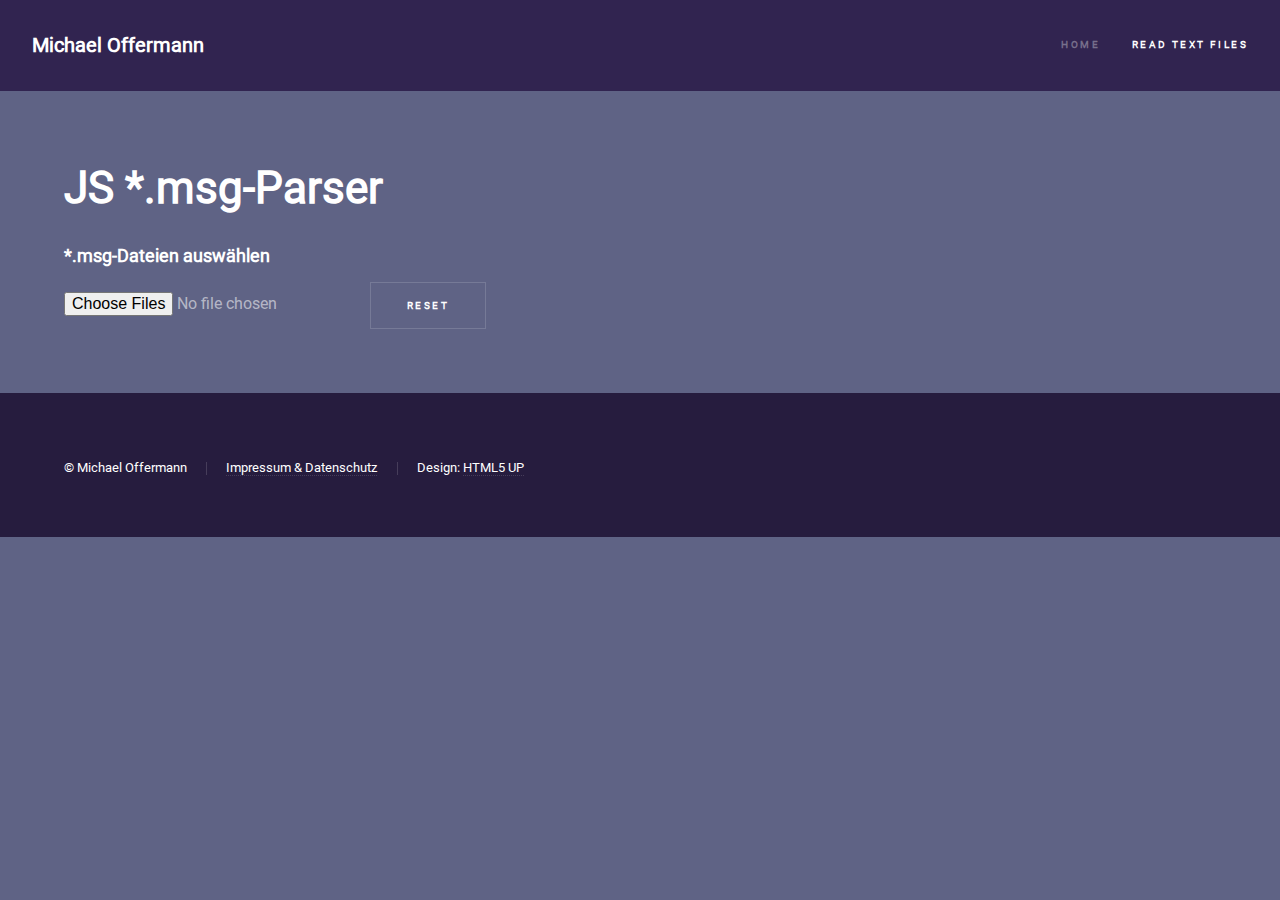
==== commit e7d85130: "Minor fixes to new .msg parser" ====
--- a/read-eml/index.html
+++ b/read-eml/index.html
@@ -29,7 +29,7 @@
 			<div id="wrapper">
 
 				<!-- Main -->
-					<section id="main" class="wrapper">
+					<!--<section id="main" class="wrapper">
 						<div class="inner">
 							<h1 class="major">JS text file parser</h1>
 							<form>
@@ -39,12 +39,12 @@
 						</form>
 						<div class="output"></p>
 						</div>
-					</section>
+					</section>-->
 					<section id="main" class="wrapper">
 						<div class="inner msg-example">
-
+<h1>JS *.msg-Parser</h1>
 							<div class="field-block">
-								<form><label for="src-file">*.eml-Datei auswählen</label> <input type="file" class="src-file" name="src-file" multiple /><input type="button" value="Reset" id="clearEmail"></form>
+								<form><label for="src-file" accept=".msg">*.msg-Dateien auswählen</label> <input type="file" class="src-file" name="src-file" multiple /><input type="button" value="Reset" id="clearEmail"></form>
 
 							</div>
 						  
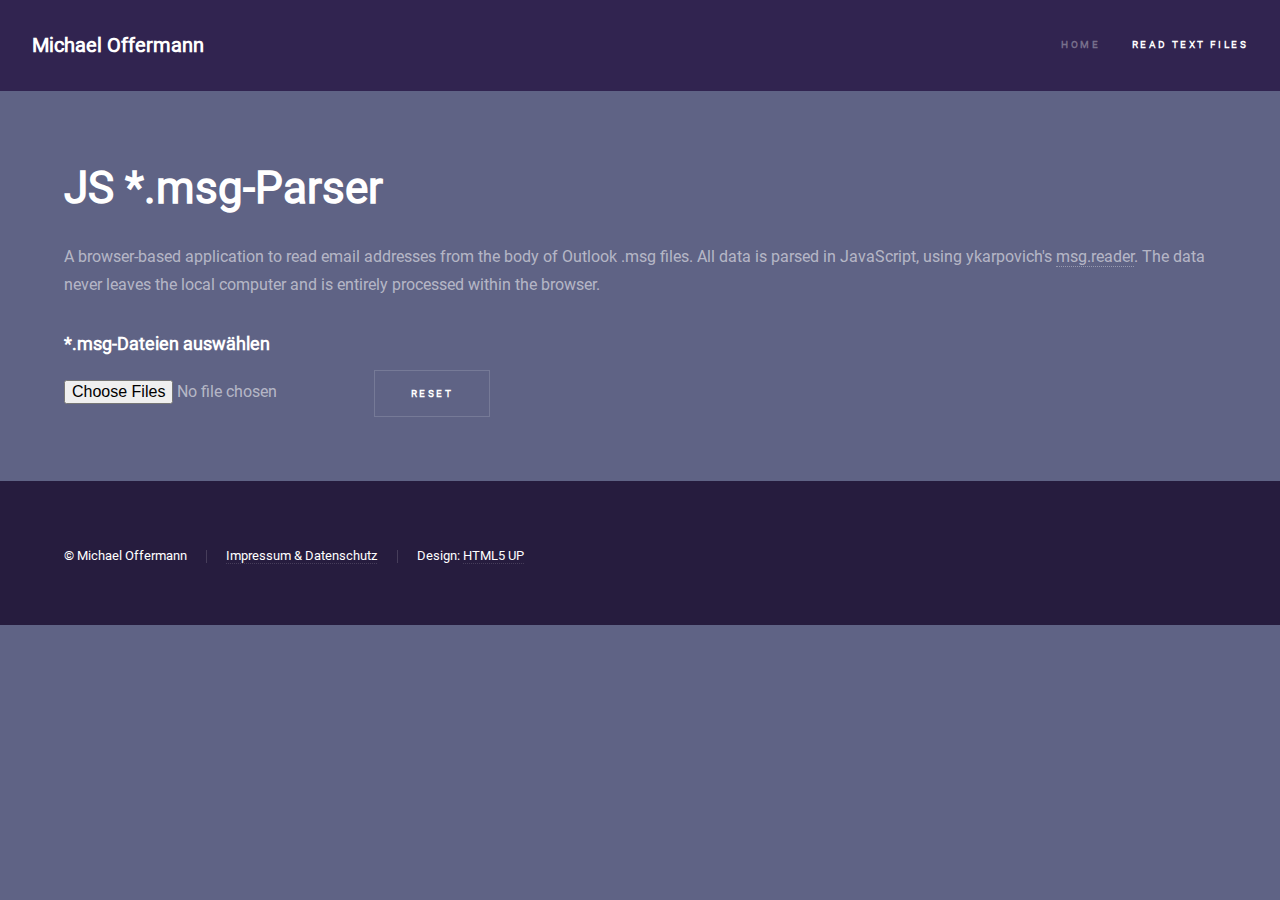
==== commit dbd3424c: "Added copyright notice of msg parser to ykarpovich" ====
--- a/read-eml/index.html
+++ b/read-eml/index.html
@@ -43,8 +43,9 @@
 					<section id="main" class="wrapper">
 						<div class="inner msg-example">
 <h1>JS *.msg-Parser</h1>
+<p>A browser-based application to read email addresses from the body of Outlook .msg files. All data is parsed in JavaScript, using ykarpovich's <a href="https://github.com/ykarpovich/msg.reader">msg.reader</a>. The data never leaves the local computer and is entirely processed within the browser.</p>
 							<div class="field-block">
-								<form><label for="src-file" accept=".msg">*.msg-Dateien auswählen</label> <input type="file" class="src-file" name="src-file" multiple /><input type="button" value="Reset" id="clearEmail"></form>
+								<form><label for="src-file" accept=".msg">*.msg-Dateien auswählen</label> <input type="file" class="src-file" name="src-file" multiple /> <input type="button" value="Reset" id="clearEmail"></form>
 
 							</div>
 						  
@@ -55,6 +56,7 @@
 							  <div class="field-block">
 								<div class="msg-body"></div>
 								<div class="body-email">E-Mailadressen</div>
+								<div class="email-error"></div>
 							  </div>
 							</div>
 						  </div>
@@ -78,7 +80,6 @@
 			<script src="../assets/js/breakpoints.min.js"></script>
 			<script src="../assets/js/util.js"></script>
 			<script src="../assets/js/main.js"></script>
-			<script src="document-import.js"></script>
 			<script src="DataStream.js"></script>
 			<script src="msg.reader.js"></script>
 			<script src="parse-eml.js"></script>
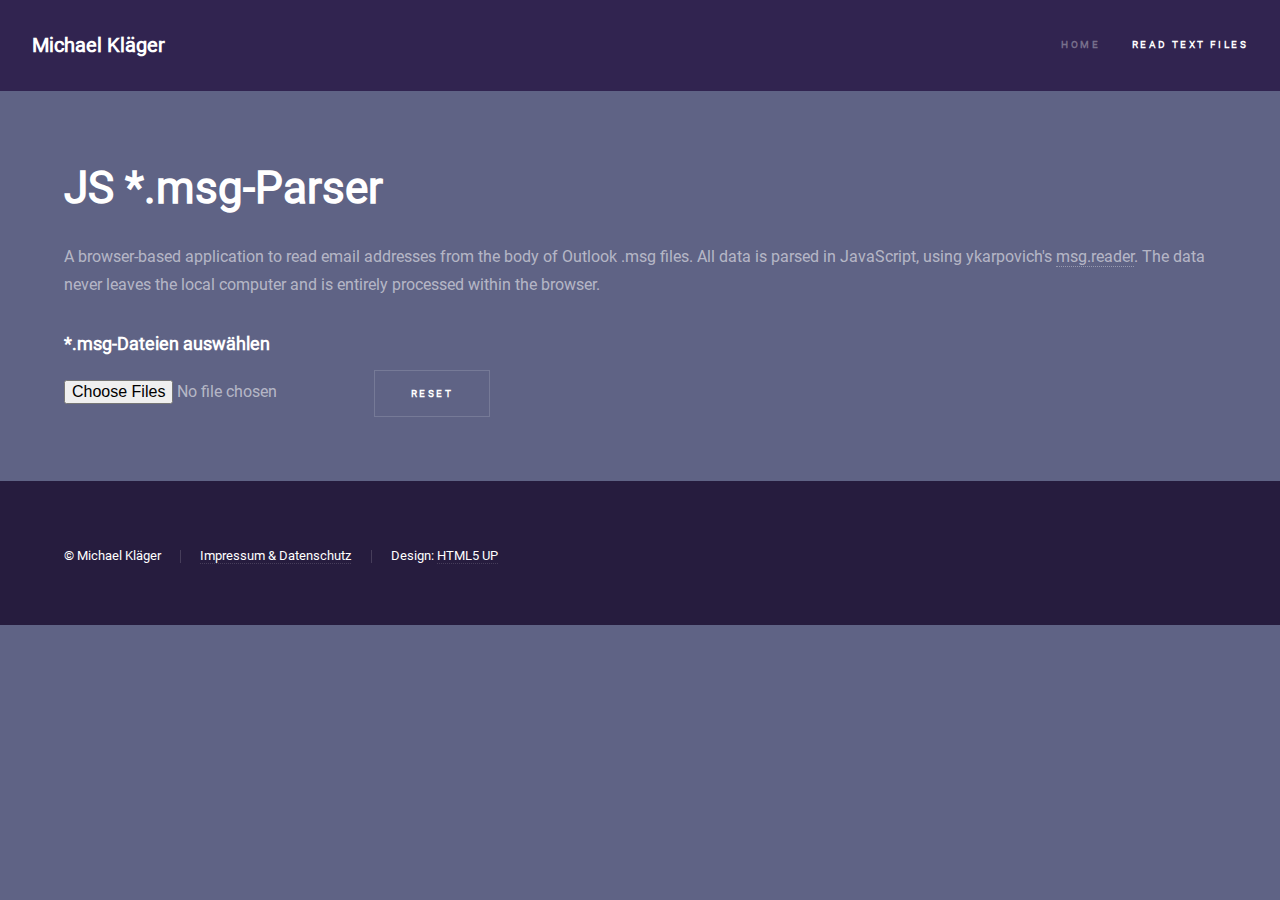
==== commit 572d4db8: "changed names to Klaeger" ====
--- a/read-eml/index.html
+++ b/read-eml/index.html
@@ -6,7 +6,7 @@
 -->
 <html lang="de">
 	<head>
-		<title>Txt parser – Michael Offermann</title>
+		<title>Txt parser – Michael Kl&auml;ger</title>
 		<meta charset="utf-8" />
 		<meta name="viewport" content="width=device-width, initial-scale=1, user-scalable=no" />
 		<link rel="stylesheet" href="../assets/css/main.css" />
@@ -16,7 +16,7 @@
 
 		<!-- Header -->
 			<header id="header">
-				<a href="../index.html" class="title">Michael Offermann</a>
+				<a href="../index.html" class="title">Michael Kl&auml;ger</a>
 				<nav>
 					<ul>
 						<li><a href="../index.html">Home</a></li>
@@ -42,8 +42,8 @@
 					</section>-->
 					<section id="main" class="wrapper">
 						<div class="inner msg-example">
-<h1>JS *.msg-Parser</h1>
-<p>A browser-based application to read email addresses from the body of Outlook .msg files. All data is parsed in JavaScript, using ykarpovich's <a href="https://github.com/ykarpovich/msg.reader">msg.reader</a>. The data never leaves the local computer and is entirely processed within the browser.</p>
+						<h1>JS *.msg-Parser</h1>
+						<p>A browser-based application to read email addresses from the body of Outlook .msg files. All data is parsed in JavaScript, using ykarpovich's <a href="https://github.com/ykarpovich/msg.reader">msg.reader</a>. The data never leaves the local computer and is entirely processed within the browser.</p>
 							<div class="field-block">
 								<form><label for="src-file" accept=".msg">*.msg-Dateien auswählen</label> <input type="file" class="src-file" name="src-file" multiple /> <input type="button" value="Reset" id="clearEmail"></form>
 
@@ -67,7 +67,7 @@
 			<footer id="footer" class="wrapper alt">
 				<div class="inner">
 					<ul class="menu">
-						<li>&copy; Michael Offermann</li><li><a href="../privacy.html">Impressum &amp; Datenschutz</a></li><li>Design: <a href="http://html5up.net">HTML5 UP</a></li>
+						<li>&copy; Michael Kl&auml;ger</li><li><a href="../privacy.html">Impressum &amp; Datenschutz</a></li><li>Design: <a href="http://html5up.net">HTML5 UP</a></li>
 					</ul>
 				</div>
 			</footer>
--- a/assets/css/main.css
+++ b/assets/css/main.css
@@ -4039,7 +4039,6 @@
 }
 
 .employer {
-  text-transform: uppercase;
   margin: 0 0 0.4em 0;
 }
 
@@ -4094,3 +4093,18 @@
   background-repeat: no-repeat;
   background-size: contain;
 }
+
+.hobbies {
+  padding-left: 0em;
+}
+
+.hobbies > li {
+  padding-left: 0em;
+}
+
+ul.hobbies li > a .label,
+ul.hobbies li > span .label {
+  display: inline;
+  border-bottom: dotted 1px rgba(255, 255, 255, 0.35);
+  font-family: "Roboto";
+}
